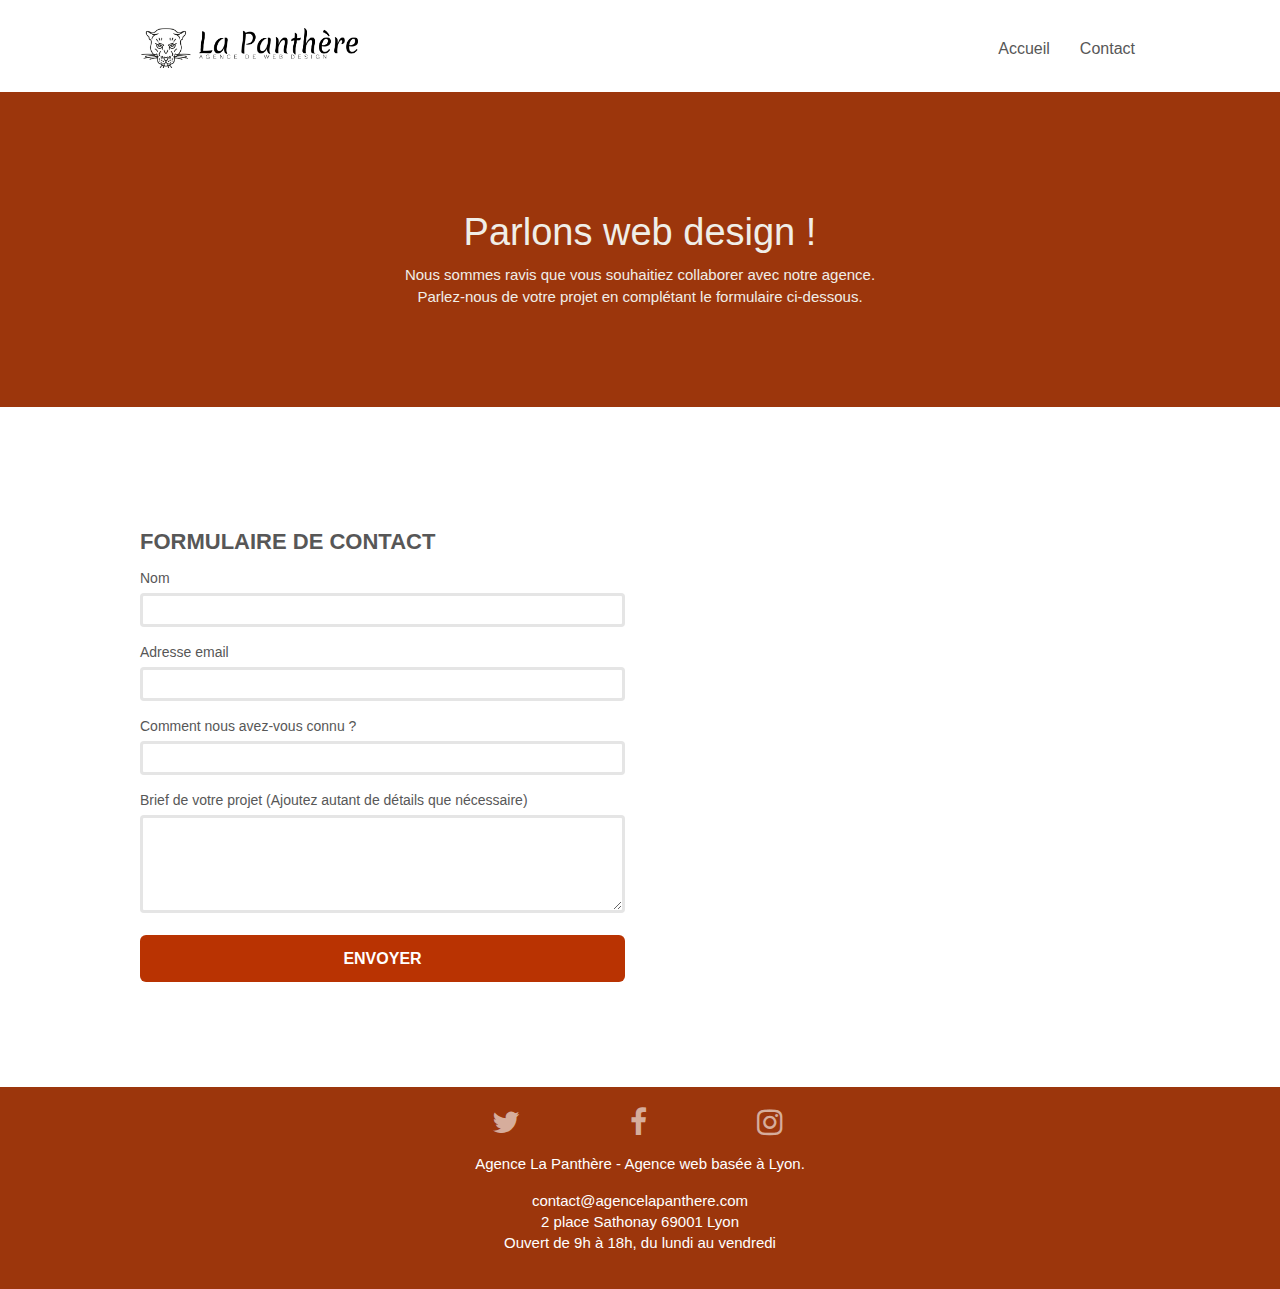
==== contact.html @ 2e058e31 "title footer" ====
<!doctype html>
<html lang="fr">
<head>
    <meta charset="utf-8">
	<meta name="robots" content="index, follow">
    <meta name="description" content="Pour contacter l'Agence de web design La Panthère basé à Lyon, remplissez ce formilaire !">
    <meta name="viewport" content="width=device-width, initial-scale=1.0, viewport-fit=cover">
    <link rel="shortcut icon" type="image/png" href="favicon.jpg">
    <link rel="stylesheet" type="text/css" href="./css/bootstrap.css">
	<link rel="stylesheet" type="text/css" href="style.css">
	<link rel="stylesheet" type="text/css" href="./css/font-awesome.css">
	<link rel="stylesheet" type="text/css" href="./css/et-line.css">
	<script async src="./js/jquery-2.1.0.js"></script>
	<script async src="./js/bootstrap.js"></script>
	<script async src="./js/blocs.js"></script>
	<script async src="./js/jqBootstrapValidation.js"></script>
	<script async src="./js/formHandler.js"></script>
    <title>Formulaire de contact - Agence La Panthère</title>
</head>
<body>
<!-- Principal conteneur -->

<!-- header -->
<header class="bloc bgc-white l-bloc " id="bloc-0">
	<div class="container bloc-sm">
		<nav class="navbar row">
			<div class="navbar-header">
				<a class="navbar-brand" href="index.html"><img src="img/agence-la-panthere-monochrome.webp" alt="La panthere web design logo" height="40"></a>
				<button id="nav-toggle" type="button" class="ui-navbar-toggle navbar-toggle" data-toggle="collapse" data-target=".navbar-1">
					<span class="sr-only">Toggle navigation</span><span class="icon-bar"></span><span class="icon-bar"></span><span class="icon-bar"></span>
				</button>
			</div>
			<div class="collapse navbar-collapse navbar-1 special-dropdown-nav">
				<ul class="site-navigation nav navbar-nav">
					<li>
						<a href="index.html">Accueil</a>
					</li>
					<li>
					</li>
					<li>
						<a href="contact.html">Contact</a>
					</li>
				</ul>
			</div>
		</nav>
	</div>
</header>
<!-- bloc-0 END -->
<main class="page-container">
<!-- bloc-6 -->
<div class="bloc bg-dots-bg bg-repeat bgc-atomic-tangerine d-bloc bloc-bg-texture texture-paper" id="bloc-6">
	<div class="container bloc-lg">
		
		<div class="row">
			<div class="col-sm-12">
				<h1 class="text-center hero-bloc-text tc-white">
					Parlons web design !
				</h1>
				<p class="text-center mg-lg tc-white tight-width-whitespace">
					Nous sommes ravis que vous souhaitiez collaborer avec notre agence.<br>
					Parlez-nous de votre projet en complétant le formulaire ci-dessous.
				</p>
			</div>
		</div>
	</div>
</div>
<!-- bloc-6 END -->

<!-- bloc-7 -->
<div class="bloc bgc-white l-bloc" id="bloc-7">
	<div class="container bloc-lg">
		
		<div class="row">
			<div class="col-sm-6">
				<h2><strong>FORMULAIRE DE CONTACT</strong></h2>
				<form id="form_1" novalidate data-success-msg="Your message has been sent." data-fail-msg="Sorry it seems that our mail server is not responding, Sorry for the inconvenience!">
					<div class="form-group">
						<label for="name">
							Nom
						</label>
						<input id="name" name="user_name" class="form-control" required>
					</div>
					<div class="form-group">
						<label for="email">
							Adresse email
						</label>
						<input id="email" class="form-control" type="email" required>
					</div>
					<div class="form-group">
						<label  for="input_504">
							Comment nous avez-vous connu ?
						</label>
						<input class="form-control" type="text" required id="input_504">
					</div>
					<div class="form-group">
						<label for="message">
							Brief de votre projet (Ajoutez autant de détails que nécessaire)<br>
						</label>
						<textarea id="message" class="form-control" rows="4" cols="50" required></textarea>
					</div> 
					
				</form>
				<button class="bloc-button btn btn-lg btn-block cta-hero btn-atomic-tangerine" type="submit">
						Envoyer
					</button>
			</div>
			
		</div>
	</div>
</div>
<!-- bloc-7 END -->

<!-- ScrollToTop Button -->
<a class="bloc-button btn btn-d scrollToTop" onclick="scrollToTarget('1')"><span class="fa fa-chevron-up"></span></a>
<!-- ScrollToTop Button END-->

</main>
<!-- Footer - bloc-8 -->
<footer class="bloc bgc-atomic-tangerine d-bloc" id="bloc-8">
	<div class="container bloc-sm">
		<div class="row">
			<div class="col-sm-12">
				
				<div class="row row-no-gutters social">
					<div class="col-sm-3">
						<div class="text-center">
							<a class="social" title="Twitter" href="https://twitter.com"><span class="fa fa-twitter icon-md"></span></a>
						</div>
					</div>
					<div class="col-sm-3">
						<div class="text-center">
							<a class="social" title="Facebook" href="https://www.facebook.com"><span class="fa fa-facebook icon-md"></span></a>
						</div>
					</div>
					
					<div class="col-sm-3">
						<div class="text-center">
							<a class="social" title="Instagram" href="https://instagram.com"><span class="fa fa-instagram icon-md"></span></a>
						</div>
					</div>
				</div>
				<div>
					<p class="text-center white">
						Agence La Panthère - Agence web basée à Lyon.<br>
					</p>
					<p class="text-center white">
						contact@agencelapanthere.com<br>2 place Sathonay 69001 Lyon<br>Ouvert de 9h à 18h, du lundi au vendredi<br>
					</p>
				</div>
			</div>
		</div>
	</div>
</footer>
<!-- Footer - bloc-8 END -->
</div>
<!-- Principal conteneur END -->
</body>
</html>
---- style.css ----
body {
    margin: 0;
    padding: 0;
    background: #FFF;
    overflow-x: hidden;
    -webkit-font-smoothing: antialiased;
    -moz-osx-font-smoothing: grayscale;
}

a,
button {
    transition: all .3s ease-in-out;
    outline: none!important;
}

a:hover {
    text-decoration: none;
    cursor: pointer;
}

#page-loading-blocs-notifaction {
    position: fixed;
    top: 0;
    bottom: 0;
    width: 100%;
    z-index: 100000;
    background: #FFFFFF url("img/pageload-spinner.gif") no-repeat center center;
}

.bloc {
    width: 100%;
    clear: both;
    background: 50% 50% no-repeat;
    padding: 0 50px;
    -webkit-background-size: cover;
    -moz-background-size: cover;
    -o-background-size: cover;
    background-size: cover;
    position: relative;
}

.bloc .container {
    padding-left: 0;
    padding-right: 0;
}

.bloc-lg {
    padding: 100px 50px;
}

.bloc-md {
    padding: 50px;
}

.bloc-sm {
    padding: 20px 50px;
}

.bg-center,
.bg-l-edge,
.bg-r-edge,
.bg-t-edge,
.bg-b-edge,
.bg-tl-edge,
.bg-bl-edge,
.bg-tr-edge,
.bg-br-edge,
.bg-repeat {
    -webkit-background-size: auto!important;
    -moz-background-size: auto!important;
    -o-background-size: auto!important;
    background-size: auto!important;
}

.bg-repeat {
    background: repeat;
}

.bg-t-edge {
    background: top no-repeat;
}

.bloc-bg-texture::before {
    content: "";
    background-size: 2px 2px;
    position: absolute;
    top: 0;
    bottom: 0;
    left: 0;
    right: 0;
}

.texture-paper::before {
    background-size: 280px 280px;
}

.b-parallax {
    background-attachment: fixed;
}

.d-bloc {
    color: rgba(255, 255, 255, .7);
}

.d-bloc button:hover {
    color: rgba(255, 255, 255, .9);
}

.d-bloc .icon-round,
.d-bloc .icon-square,
.d-bloc .icon-rounded,
.d-bloc .icon-semi-rounded-a,
.d-bloc .icon-semi-rounded-b {
    border-color: rgba(255, 255, 255, .9);
}

.d-bloc .divider-h span {
    border-color: rgba(255, 255, 255, .2);
}

.d-bloc .a-btn,
.d-bloc .navbar a,
.d-bloc .navbar-brand,
.d-bloc a .icon-sm,
.d-bloc a .icon-md,
.d-bloc a .icon-lg,
.d-bloc a .icon-xl,
.d-bloc h1 a,
.d-bloc h2 a,
.d-bloc h3 a,
.d-bloc h4 a,
.d-bloc h5 a,
.d-bloc h6 a,
.d-bloc p a {
    color: rgba(255, 255, 255, .6);
}

.d-bloc .a-btn:hover,
.d-bloc .navbar a:hover,
.d-bloc .navbar-brand:hover,
.d-bloc a:hover .icon-sm,
.d-bloc a:hover .icon-md,
.d-bloc a:hover .icon-lg,
.d-bloc a:hover .icon-xl,
.d-bloc h1 a:hover,
.d-bloc h2 a:hover,
.d-bloc h3 a:hover,
.d-bloc h4 a:hover,
.d-bloc h5 a:hover,
.d-bloc h6 a:hover,
.d-bloc p a:hover {
    color: rgba(255, 255, 255, 1);
}

.d-bloc .navbar-toggle .icon-bar {
    background: rgba(255, 255, 255, 1);
}

.d-bloc .btn-wire,
.d-bloc .btn-wire:hover {
    color: rgba(255, 255, 255, 1);
    border-color: rgba(255, 255, 255, 1);
}

.d-bloc .panel {
    color: rgba(0, 0, 0, .5);
}

.d-bloc .panel button:hover {
    color: rgba(0, 0, 0, .7);
}

.d-bloc .panel icon {
    border-color: rgba(0, 0, 0, .7);
}

.d-bloc .panel .divider-h span {
    border-color: rgba(0, 0, 0, .1);
}

.d-bloc .panel .a-btn {
    color: rgba(0, 0, 0, .6);
}

.d-bloc .panel .a-btn:hover {
    color: rgba(0, 0, 0, 1);
}

.d-bloc .panel .btn-wire,
.d-bloc .panel .btn-wire:hover {
    color: rgba(0, 0, 0, .7);
    border-color: rgba(0, 0, 0, .3);
}

.d-bloc .panel,
.l-bloc {
    color: rgba(0, 0, 0, .5);
}

.d-bloc .panel button:hover,
.l-bloc button:hover {
    color: rgba(0, 0, 0, .7);
}

.l-bloc .icon-round,
.l-bloc .icon-square,
.l-bloc .icon-rounded,
.l-bloc .icon-semi-rounded-a,
.l-bloc .icon-semi-rounded-b {
    border-color: rgba(0, 0, 0, .7);
}

.d-bloc .panel .divider-h span,
.l-bloc .divider-h span {
    border-color: rgba(0, 0, 0, .1);
}

.d-bloc .panel .a-btn,
.l-bloc .a-btn,
.l-bloc .navbar a,
.l-bloc .navbar-brand,
.l-bloc a .icon-sm,
.l-bloc a .icon-md,
.l-bloc a .icon-lg,
.l-bloc a .icon-xl,
.l-bloc h1 a,
.l-bloc h2 a,
.l-bloc h3 a,
.l-bloc h4 a,
.l-bloc h5 a,
.l-bloc h6 a,
.l-bloc p a {
    color: rgba(0, 0, 0, .6);
}

.d-bloc .panel .a-btn:hover,
.l-bloc .a-btn:hover,
.l-bloc .navbar a:hover,
.l-bloc .navbar-brand:hover,
.l-bloc a:hover .icon-sm,
.l-bloc a:hover .icon-md,
.l-bloc a:hover .icon-lg,
.l-bloc a:hover .icon-xl,
.l-bloc h1 a:hover,
.l-bloc h2 a:hover,
.l-bloc h3 a:hover,
.l-bloc h4 a:hover,
.l-bloc h5 a:hover,
.l-bloc h6 a:hover,
.l-bloc p a:hover {
    color: rgba(0, 0, 0, 1);
}

.l-bloc .navbar-toggle .icon-bar {
    color: rgba(0, 0, 0, .6);
}

.d-bloc .panel .btn-wire,
.d-bloc .panel .btn-wire:hover,
.l-bloc .btn-wire,
.l-bloc .btn-wire:hover {
    color: rgba(0, 0, 0, .7);
    border-color: rgba(0, 0, 0, .3);
}

.voffset {
    margin-top: 30px;
}

.voffset-lg {
    margin-top: 80px;
}

.row-no-gutters {
    margin-right: 0;
    margin-left: 0;
}

.row.row-no-gutters > [class^="col-"],
.row.row-no-gutters > [class*=" col-"] {
    padding-right: 0;
    padding-left: 0;
}

#bloc-1-hero h1 {
    font-size: 32px;
}

.navbar {
    margin-bottom: 0;
    z-index: 1;
}

.navbar-brand {
    height: auto;
    padding: 3px 15px;
    font-size: 25px;
    font-weight: normal;
    font-weight: 600;
    line-height: 44px;
}

.navbar-brand img {
    max-height: 200px;
    margin: 0 5px 0 0;
    display: inline;
}

.navbar-brand img[src$=svg] {
    min-width: 100px;
}

.nav-center .navbar-brand body {
    margin: 0px;
}

.navbar .nav {
    padding-top: 2px;
    margin-right: -16px;
    float: right;
    z-index: 1;
}

.nav > li {
    float: left;
    margin-top: 4px;
    font-size: 16px;
}

.navbar-nav .open .dropdown-menu > li > a {
    text-align: inherit;
}

.nav > li a:hover,
.nav > li a:focus {
    background: transparent;
}

.navbar-toggle {
    margin: 10px 10px 0 0;
    border: 0px;
}

.navbar-toggle:hover {
    background: transparent!important;
}

.navbar-toggle .icon-bar {
    background-color: rgba(0, 0, 0, .5);
    width: 26px;
}

.nav-invert .navbar .nav {
    float: left;
}

.nav-invert .navbar-header,
.nav-invert .navbar-brand {
    float: right;
    position: relative;
    z-index: 2;
}

@media (min-width: 768px) {
    .site-navigation {
        position: absolute;
        top: 50%;
        right: 20px;
        transform: translate(0, -50%);
        -webkit-transform: translateY(-50%);
    }
    .nav > li .dropdown-menu a,
    .nav > li .dropdown-menu a:hover {
        color: #484848;
    }
    .nav-invert .site-navigation {
        left: 0;
        right: 0;
    }
    .nav-center {
        text-align: center;
    }
    .nav-center .navbar-header {
        width: 100%;
    }
    .nav-center .navbar-header,
    .nav-center .navbar-brand,
    .nav-center .nav > li {
        float: none;
        display: inline-block;
    }
    .nav-center .site-navigation {
        position: relative;
        width: 100%;
        right: 0;
        margin-right: 0px;
        margin-top: 20px;
    }
    .nav-center.mini-nav .navbar-toggle {
        float: none;
        margin: 10px auto 0;
    }
}

.nav > li > .dropdown a {
    background: none!important;
    display: block;
    padding: 14px 15px;
}

nav .caret {
    margin: 0 5px;
}

.dropdown-menu .dropdown-menu {
    top: -8px;
    left: 100%;
}

.dropdown-menu .dropmenu-flow-right {
    top: 100%;
    left: 0;
    margin-left: -1px;
    border-top-left-radius: 0;
    border-top-right-radius: 0;
}

.dropdown-menu .dropdown span {
    border: 4px solid black;
    border-top-color: transparent;
    border-right-color: transparent;
    border-bottom-color: transparent;
    margin: 6px -5px 0 0!important;
    float: right;
}

.mg-md {
    margin-top: 10px;
    margin-bottom: 20px;
}

.mg-lg {
    margin-top: 10px;
    margin-bottom: 40px;
}

.btn {
    margin: 0 5px 5px 0;
}

.btn.pull-right {
    margin: 0 0 5px 5px;
}

.btn-d,
.btn-d:hover,
.btn-d:focus {
    color: #FFF;
    background: rgba(0, 0, 0, .3);
}

button {
    outline: none!important;
}

.btn-rd {
    border-radius: 40px;
}

.btn-clean {
    border: 1px solid rgba(0, 0, 0, .08);
    border-bottom-color: rgba(0, 0, 0, .1);
    text-shadow: 0 1px 0 rgba(0, 0, 1, .1);
    box-shadow: 0 1px 3px rgba(0, 0, 1, .25), inset 0 1px 0 0 rgba(255, 255, 255, .15);
}

.icon-md {
    font-size: 30px!important;
}

.icon-lg {
    font-size: 60px!important;
}

.sm-shadow {
    text-shadow: 0 1px 2px rgba(0, 0, 0, .3);
}

.panel-sq,
.panel-sq .panel-heading,
.panel-sq .panel-footer {
    border-radius: 0;
}

.panel-rd {
    border-radius: 30px;
}

.panel-rd .panel-heading {
    border-radius: 29px 29px 0 0;
}

.panel-rd .panel-footer {
    border-radius: 0 0 29px 29px;
}

.form-control {
    border-color: rgba(0, 0, 0, .1);
    box-shadow: none;
}

.scrollToTop {
    width: 40px;
    height: 40px;
    position: fixed;
    bottom: 20px;
    right: 20px;
    opacity: 0;
    z-index: 500;
    transition: all .3s ease-in-out;
}

.scrollToTop span {
    margin-top: 6px;
}

.showScrollTop {
    font-size: 14px;
    opacity: 1;
}

a[data-lightbox] {
    position: relative;
    display: block;
    text-align: center;
}

a[data-lightbox]:hover::before {
    content: "+";
    font-family: "HelveticaNeue-Light", "Helvetica Neue Light", "Helvetica Neue", Helvetica, Arial;
    font-size: 32px;
    width: 50px;
    height: 50px;
    margin-left: -25px;
    border-radius: 50%;
    background: rgba(0, 0, 0, .6);
    color: #FFF;
    font-weight: 100;
    z-index: 1;
    position: absolute;
    top: 50%;
    transform: translateY(-50%);
    -webkit-transform: translateY(-50%);
}

a[data-lightbox]:hover img {
    opacity: 0.6;
    -webkit-animation-fill-mode: none;
    animation-fill-mode: none;
}

#lightbox-modal {
    display: flex;
    align-items: center;
}

#lightbox-modal .modal-dialog {
    width: 90%;
    max-width: 900px;
    margin: 0 auto 0;
}

#lightbox-modal .modal-dialog img {
    max-height: 90vh;
    margin: 0 auto;
}

.lightbox-caption {
    padding: 20px;
    color: #FFF;
    background: rgba(0, 0, 0, .5);
    position: absolute;
    left: 15px;
    right: 15px;
    bottom: 5px;
}

.close-lightbox {
    color: #FFF;
    font-size: 30px;
    position: absolute;
    top: 20px;
    right: 20px;
    z-index: 20;
    background: rgba(0, 0, 0, .5);
    border: none;
    line-height: 30px;
    padding: 0 9px 5px;
    opacity: 0.3;
}

.close-lightbox:hover,
.next-lightbox:hover,
.prev-lightbox:hover {
    opacity: 1.0;
    color: #FFF;
}

.next-lightbox,
.prev-lightbox {
    font-size: 20px;
    color: rgba(255, 255, 255, .9);
    background: rgba(0, 0, 0, .5);
    transition: all .2s ease-in-out;
    position: absolute;
    top: 45%;
    z-index: 1;
    opacity: 0.4;
}

.next-lightbox {
    padding: 6px 8px 1px 13px;
    right: 25px;
}

.prev-lightbox {
    padding: 6px 13px 1px 10px;
    left: 25px;
}

.snapshot-lb .modal-body {
    padding-bottom: 45px;
}

.snapshot-lb .lightbox-caption {
    padding: 0;
    color: rgba(0, 0, 0, .5);
    background: none;
}

h1,
h2,
h3,
h4,
h5,
h6,
p,
label,
.btn,
a {
    font-family: "helvetica";
    font-weight: 400;
    color: #575757!important;
}

.container {
    max-width: 1000px;
}

.hero-bloc-text {
    font-size: 38px;
}

.hero-bloc-text-sub {
    font-size: 36px;
}

.statement-bloc-text {
    line-height: 26px;
    font-style: italic;
    font-size: 20px;
    text-align: center;
    font-weight: lighter;
    max-width: 520px;
    margin: auto auto auto auto;
}

p {
    font-size: 15px;
}

.tight-width-whitespace {
    max-width: 600px;
    margin: auto auto auto auto;
}

.h1 {
    font-size: 20px;
    font-family: "Open Sans";
}

.cta-hero {
    margin-top: 22px;
    color: #FFFFFF!important;
    text-transform: uppercase;
    padding: 12px 28px 12px 28px;
    font-size: 16px;
    font-weight: 700;
}

.social {
    max-width: 400px;
    margin: auto auto auto auto;
}

h2 {
    font-size: 22px;
    line-height: 1.4em;
}

h3 {
    font-size: 15px;
    text-transform: uppercase;
    font-weight: 700;
    color: #333333!important;
}

.med-width-whitespace {
    max-width: 800px;
    margin: auto auto auto auto;
    box-shadow: 0px 0px 0px #000000;
}

h1 {
    color: #333333!important;
}

h4 {
    color: #333333!important;
}

.icons {
    margin-bottom: 14px;
    margin-top: 24px;
}

.white {
    color: #FFFFFF!important;
}

.portfolio-thumb {
    margin-bottom: 24px;
}

.portfolio-row {
    margin-bottom: 44px;
    margin-top: 50px;
}

.avatar {
    box-shadow: 0px 4px 9px rgba(0, 0, 0, 0.3);
}

.black-background {
    background-color: rgb(12 12 11 / 70%);
    padding: 40px 40px 40px 40px;
}

.bold-link {
    font-weight: 900;
    text-decoration: underline!important;
}

.bgc-white {
    background-color: #FFFFFF;
}

.bgc-atomic-tangerine {
    background-color: #9C360C;
}

.tc-white {
    color: #f0eee8!important;
}

.btn-atomic-tangerine {
    background: #b93302;
    color: #FFFFFF!important;
}

.btn-atomic-tangerine:hover {
    background: #c27956!important;
    color: #FFFFFF!important;
}

.ltc-white {
    color: #deb80e!important;
}

.ltc-white:hover {
    color: #cccccc!important;
}

.ltc-atomic-tangerine {
    color: #F3976C!important;
}

.ltc-atomic-tangerine:hover {
    color: #c27956!important;
}

.icon-dark-slate-blue {
    color: #364577!important;
    border-color: #364577!important;
}


.bg-banniere {
    background-image: url("img/agence-la-panthere.webp");
}

.bg-presentation {
    background-image: url("img/image-de-presentation.webp");
}

@media (max-width: 1024px) {
    .bloc {
        padding-left: 20px;
        padding-right: 20px;
    }
    .bloc.full-width-bloc,
    .bloc-tile-2.full-width-bloc .container,
    .bloc-tile-3.full-width-bloc .container,
    .bloc-tile-4.full-width-bloc .container {
        padding-left: 0;
        padding-right: 0;
    }
}

@media (max-width: 992px) and (min-width: 768px) {
    .navbar .nav {
        max-width: 80%
    }
    .nav-center.navbar .nav {
        max-width: 100%
    }
}

@media only screen and (min-width: 768px) and (max-width: 1024px) and (orientation: landscape) {
    .b-parallax {
        background-attachment: scroll;
    }
}

@media only screen and (min-width: 1024px) and (max-width: 1366px) and (-webkit-min-pixel-ratio: 1.5) {
    .b-parallax {
        background-attachment: scroll;
    }
}

@media (max-width: 991px) {
    .container {
        width: 100%;
    }
    .b-parallax {
        background-attachment: scroll;
    }
    .page-container,
    #hero-bloc {
        overflow-x: hidden;
        position: relative;
    }
    
    .bloc-group,
    .bloc-group .bloc {
        display: block;
        width: 100%;
    }
    .bloc-fill-screen .fill-bloc-top-edge,
    .bloc-fill-screen .fill-bloc-bottom-edge {
        padding: 0 20px;  
    }
}

@media (max-width: 767px) {
    .page-container {
        overflow-x: hidden;
        position: relative;
    }
    h1,
    h2,
    h3,
    h4,
    h5,
    h6,
    p,
    #disqus_thread {
        padding-left: 10px!important;
        padding-right: 10px!important;
    }
    .b-parallax {
        background-attachment: scroll;
    }
    .navbar .nav {
        padding-top: 0;
        border-top: 1px solid rgba(0, 0, 0, .2);
        float: none!important;
    }
    .navbar.row {
        margin-left: 0;
        margin-right: 0;
    }
    .site-navigation {
        position: inherit;
        transform: none;
        -webkit-transform: none;
        -ms-transform: none;
    }
    .nav > li {
        margin-top: 0;
        border-bottom: 1px solid rgba(0, 0, 0, .1);
        background: rgba(0, 0, 0, .05);
        text-align: left;
        padding-left: 15px;
        width: 100%;
    }
    .nav > li:hover {
        background: rgba(0, 0, 0, .08);
    }
    .dropdown .dropdown a .caret {
        float: none;
        margin: 5px 0 0 10px!important;
        border: 4px solid black;
        border-bottom-color: transparent;
        border-right-color: transparent;
        border-left-color: transparent;
    }
    #hero-bloc .navbar .nav {
        background: rgba(0, 0, 0, .8);
    }
    #hero-bloc .navbar .nav a {
        color: rgba(255, 255, 255, .6);
    }
    .hero {
        padding: 50px 0;
    }
    .hero-nav {
        left: -1px;
        right: -1px;
    }
    .navbar-collapse {
        padding: 0;
        overflow-x: hidden;
        -webkit-box-shadow: none;
        box-shadow: none;
    }
    .navbar-brand img {
        max-height: 40px;
        width: auto;
    }
    .nav-invert .navbar-header {
        float: none;
        width: 100%;
    }
    .nav-invert .navbar-toggle {
        float: left;
        margin-left: 10px;
    }
    .bloc {
        padding-left: 0;
        padding-right: 0;
    }
    .bloc-xxl,
    .bloc-xl,
    .bloc-lg {
        padding: 40px 0;
    }
    .bloc-sm,
    .bloc-md {
        padding-left: 0;
        padding-right: 0;
    }
    .bloc-tile-2 .container,
    .bloc-tile-3 .container,
    .bloc-tile-4 .container,
    .bloc-fill-screen .fill-bloc-top-edge,
    .bloc-fill-screen .fill-bloc-bottom-edge {
        padding-left: 0;
        padding-right: 0;
    }
    .a-block {
        padding: 0 10px;
    }
    .btn-dwn {
        display: none;
    }
    .voffset {
        margin-top: 5px;
    }
    .voffset-md {
        margin-top: 20px;
    }
    .voffset-lg {
        margin-top: 30px;
    }
    form {
        padding: 5px;
    }
    .close-lightbox {
        display: inline-block;
    }
    .blocsapp-device-iphone5 {
        background-size: 216px 425px;
        padding-top: 60px;
        width: 216px;
        height: 425px;
    }
    .blocsapp-device-iphone5 img {
        width: 180px;
        height: 320px;
    }
}

@media (max-width: 400px) {
    .bloc {
        padding-left: 0;
        padding-right: 0;
    }
}

@media (max-width: 767px) {
    .bloc-mob-center-text {
        text-align: center;
    }
}
.partenaires{
    margin-top: 30px;
}
---- css/et-line.css ----
@font-face {
    font-family: et-line;
    src: url(../fonts/et-line.eot);
    src: url(../fonts/et-line.eot?#iefix) format('embedded-opentype'), url(../fonts/et-line.woff) format('woff'), url(../fonts/et-line.ttf) format('truetype'), url(../fonts/et-line.svg#et-line) format('svg');
    font-weight: 400;
    font-style: normal
}

.et-icon-adjustments,
.et-icon-alarmclock,
.et-icon-anchor,
.et-icon-aperture,
.et-icon-attachment,
.et-icon-bargraph,
.et-icon-basket,
.et-icon-beaker,
.et-icon-bike,
.et-icon-book-open,
.et-icon-briefcase,
.et-icon-browser,
.et-icon-calendar,
.et-icon-camera,
.et-icon-caution,
.et-icon-chat,
.et-icon-circle-compass,
.et-icon-clipboard,
.et-icon-clock,
.et-icon-cloud,
.et-icon-compass,
.et-icon-desktop,
.et-icon-dial,
.et-icon-document,
.et-icon-documents,
.et-icon-download,
.et-icon-dribbble,
.et-icon-edit,
.et-icon-envelope,
.et-icon-expand,
.et-icon-facebook,
.et-icon-flag,
.et-icon-focus,
.et-icon-gears,
.et-icon-genius,
.et-icon-gift,
.et-icon-global,
.et-icon-globe,
.et-icon-googleplus,
.et-icon-grid,
.et-icon-happy,
.et-icon-hazardous,
.et-icon-heart,
.et-icon-hotairballoon,
.et-icon-hourglass,
.et-icon-key,
.et-icon-laptop,
.et-icon-layers,
.et-icon-lifesaver,
.et-icon-lightbulb,
.et-icon-linegraph,
.et-icon-linkedin,
.et-icon-lock,
.et-icon-magnifying-glass,
.et-icon-map,
.et-icon-map-pin,
.et-icon-megaphone,
.et-icon-mic,
.et-icon-mobile,
.et-icon-newspaper,
.et-icon-notebook,
.et-icon-paintbrush,
.et-icon-paperclip,
.et-icon-pencil,
.et-icon-phone,
.et-icon-picture,
.et-icon-pictures,
.et-icon-piechart,
.et-icon-presentation,
.et-icon-pricetags,
.et-icon-printer,
.et-icon-profile-female,
.et-icon-profile-male,
.et-icon-puzzle,
.et-icon-quote,
.et-icon-recycle,
.et-icon-refresh,
.et-icon-ribbon,
.et-icon-rss,
.et-icon-sad,
.et-icon-scissors,
.et-icon-scope,
.et-icon-search,
.et-icon-shield,
.et-icon-speedometer,
.et-icon-strategy,
.et-icon-streetsign,
.et-icon-tablet,
.et-icon-target,
.et-icon-telescope,
.et-icon-toolbox,
.et-icon-tools,
.et-icon-tools-2,
.et-icon-trophy,
.et-icon-tumblr,
.et-icon-twitter,
.et-icon-upload,
.et-icon-video,
.et-icon-wallet,
.et-icon-wine {
    font-family: et-line;
    speak: none;
    font-style: normal;
    font-weight: 400;
    font-variant: normal;
    text-transform: none;
    line-height: 1;
    -webkit-font-smoothing: antialiased;
    -moz-osx-font-smoothing: grayscale;
    display: inline-block
}

.et-icon-mobile:before {
    content: "\e000"
}

.et-icon-laptop:before {
    content: "\e001"
}

.et-icon-desktop:before {
    content: "\e002"
}

.et-icon-tablet:before {
    content: "\e003"
}

.et-icon-phone:before {
    content: "\e004"
}

.et-icon-document:before {
    content: "\e005"
}

.et-icon-documents:before {
    content: "\e006"
}

.et-icon-search:before {
    content: "\e007"
}

.et-icon-clipboard:before {
    content: "\e008"
}

.et-icon-newspaper:before {
    content: "\e009"
}

.et-icon-notebook:before {
    content: "\e00a"
}

.et-icon-book-open:before {
    content: "\e00b"
}

.et-icon-browser:before {
    content: "\e00c"
}

.et-icon-calendar:before {
    content: "\e00d"
}

.et-icon-presentation:before {
    content: "\e00e"
}

.et-icon-picture:before {
    content: "\e00f"
}

.et-icon-pictures:before {
    content: "\e010"
}

.et-icon-video:before {
    content: "\e011"
}

.et-icon-camera:before {
    content: "\e012"
}

.et-icon-printer:before {
    content: "\e013"
}

.et-icon-toolbox:before {
    content: "\e014"
}

.et-icon-briefcase:before {
    content: "\e015"
}

.et-icon-wallet:before {
    content: "\e016"
}

.et-icon-gift:before {
    content: "\e017"
}

.et-icon-bargraph:before {
    content: "\e018"
}

.et-icon-grid:before {
    content: "\e019"
}

.et-icon-expand:before {
    content: "\e01a"
}

.et-icon-focus:before {
    content: "\e01b"
}

.et-icon-edit:before {
    content: "\e01c"
}

.et-icon-adjustments:before {
    content: "\e01d"
}

.et-icon-ribbon:before {
    content: "\e01e"
}

.et-icon-hourglass:before {
    content: "\e01f"
}

.et-icon-lock:before {
    content: "\e020"
}

.et-icon-megaphone:before {
    content: "\e021"
}

.et-icon-shield:before {
    content: "\e022"
}

.et-icon-trophy:before {
    content: "\e023"
}

.et-icon-flag:before {
    content: "\e024"
}

.et-icon-map:before {
    content: "\e025"
}

.et-icon-puzzle:before {
    content: "\e026"
}

.et-icon-basket:before {
    content: "\e027"
}

.et-icon-envelope:before {
    content: "\e028"
}

.et-icon-streetsign:before {
    content: "\e029"
}

.et-icon-telescope:before {
    content: "\e02a"
}

.et-icon-gears:before {
    content: "\e02b"
}

.et-icon-key:before {
    content: "\e02c"
}

.et-icon-paperclip:before {
    content: "\e02d"
}

.et-icon-attachment:before {
    content: "\e02e"
}

.et-icon-pricetags:before {
    content: "\e02f"
}

.et-icon-lightbulb:before {
    content: "\e030"
}

.et-icon-layers:before {
    content: "\e031"
}

.et-icon-pencil:before {
    content: "\e032"
}

.et-icon-tools:before {
    content: "\e033"
}

.et-icon-tools-2:before {
    content: "\e034"
}

.et-icon-scissors:before {
    content: "\e035"
}

.et-icon-paintbrush:before {
    content: "\e036"
}

.et-icon-magnifying-glass:before {
    content: "\e037"
}

.et-icon-circle-compass:before {
    content: "\e038"
}

.et-icon-linegraph:before {
    content: "\e039"
}

.et-icon-mic:before {
    content: "\e03a"
}

.et-icon-strategy:before {
    content: "\e03b"
}

.et-icon-beaker:before {
    content: "\e03c"
}

.et-icon-caution:before {
    content: "\e03d"
}

.et-icon-recycle:before {
    content: "\e03e"
}

.et-icon-anchor:before {
    content: "\e03f"
}

.et-icon-profile-male:before {
    content: "\e040"
}

.et-icon-profile-female:before {
    content: "\e041"
}

.et-icon-bike:before {
    content: "\e042"
}

.et-icon-wine:before {
    content: "\e043"
}

.et-icon-hotairballoon:before {
    content: "\e044"
}

.et-icon-globe:before {
    content: "\e045"
}

.et-icon-genius:before {
    content: "\e046"
}

.et-icon-map-pin:before {
    content: "\e047"
}

.et-icon-dial:before {
    content: "\e048"
}

.et-icon-chat:before {
    content: "\e049"
}

.et-icon-heart:before {
    content: "\e04a"
}

.et-icon-cloud:before {
    content: "\e04b"
}

.et-icon-upload:before {
    content: "\e04c"
}

.et-icon-download:before {
    content: "\e04d"
}

.et-icon-target:before {
    content: "\e04e"
}

.et-icon-hazardous:before {
    content: "\e04f"
}

.et-icon-piechart:before {
    content: "\e050"
}

.et-icon-speedometer:before {
    content: "\e051"
}

.et-icon-global:before {
    content: "\e052"
}

.et-icon-compass:before {
    content: "\e053"
}

.et-icon-lifesaver:before {
    content: "\e054"
}

.et-icon-clock:before {
    content: "\e055"
}

.et-icon-aperture:before {
    content: "\e056"
}

.et-icon-quote:before {
    content: "\e057"
}

.et-icon-scope:before {
    content: "\e058"
}

.et-icon-alarmclock:before {
    content: "\e059"
}

.et-icon-refresh:before {
    content: "\e05a"
}

.et-icon-happy:before {
    content: "\e05b"
}

.et-icon-sad:before {
    content: "\e05c"
}

.et-icon-facebook:before {
    content: "\e05d"
}

.et-icon-twitter:before {
    content: "\e05e"
}

.et-icon-googleplus:before {
    content: "\e05f"
}

.et-icon-rss:before {
    content: "\e060"
}

.et-icon-tumblr:before {
    content: "\e061"
}

.et-icon-linkedin:before {
    content: "\e062"
}

.et-icon-dribbble:before {
    content: "\e063"
}
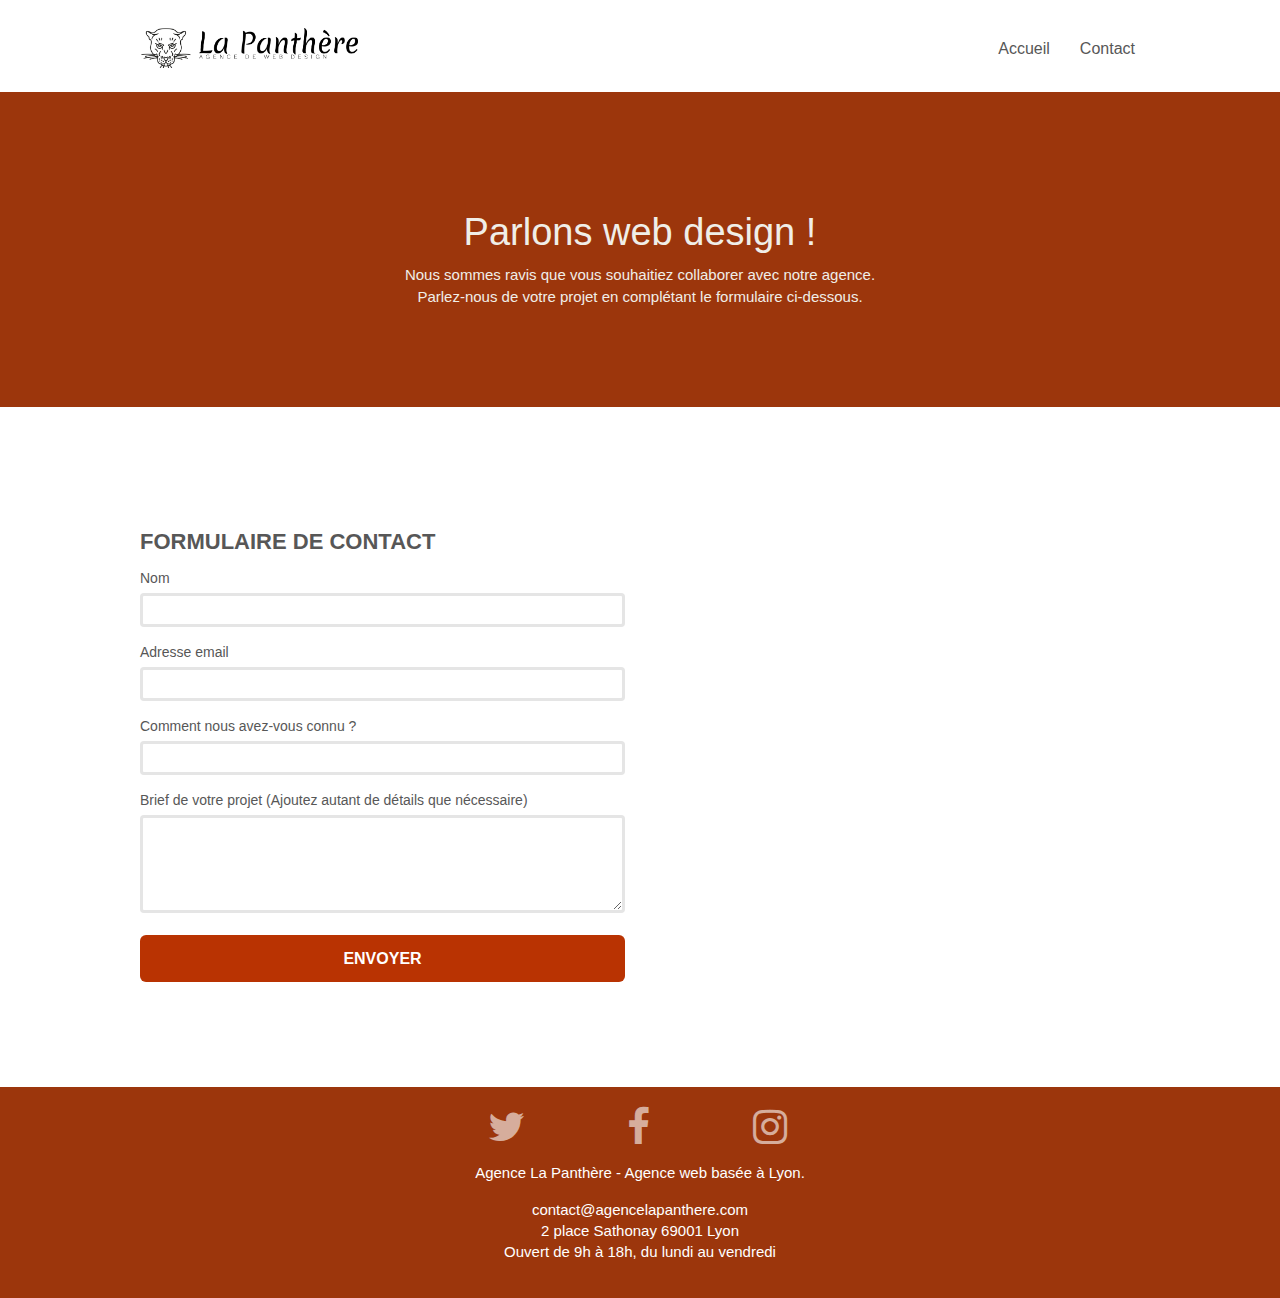
==== commit f2acb78b: "dernières modif" ====
--- a/contact.html
+++ b/contact.html
@@ -10,11 +10,6 @@
 	<link rel="stylesheet" type="text/css" href="style.css">
 	<link rel="stylesheet" type="text/css" href="./css/font-awesome.css">
 	<link rel="stylesheet" type="text/css" href="./css/et-line.css">
-	<script async src="./js/jquery-2.1.0.js"></script>
-	<script async src="./js/bootstrap.js"></script>
-	<script async src="./js/blocs.js"></script>
-	<script async src="./js/jqBootstrapValidation.js"></script>
-	<script async src="./js/formHandler.js"></script>
     <title>Formulaire de contact - Agence La Panthère</title>
 </head>
 <body>
@@ -152,7 +147,11 @@
 	</div>
 </footer>
 <!-- Footer - bloc-8 END -->
-</div>
+    <script async src="./js/jquery-2.1.0.js"></script>
+	<script async src="./js/bootstrap.js"></script>
+	<script async src="./js/blocs.js"></script>
+	<script async src="./js/jqBootstrapValidation.js"></script>
+	<script async src="./js/formHandler.js"></script>
 <!-- Principal conteneur END -->
 </body>
 </html>
--- a/style.css
+++ b/style.css
@@ -475,7 +475,7 @@
 }
 
 .icon-md {
-    font-size: 30px!important;
+    font-size: 40px!important;
 }
 
 .icon-lg {
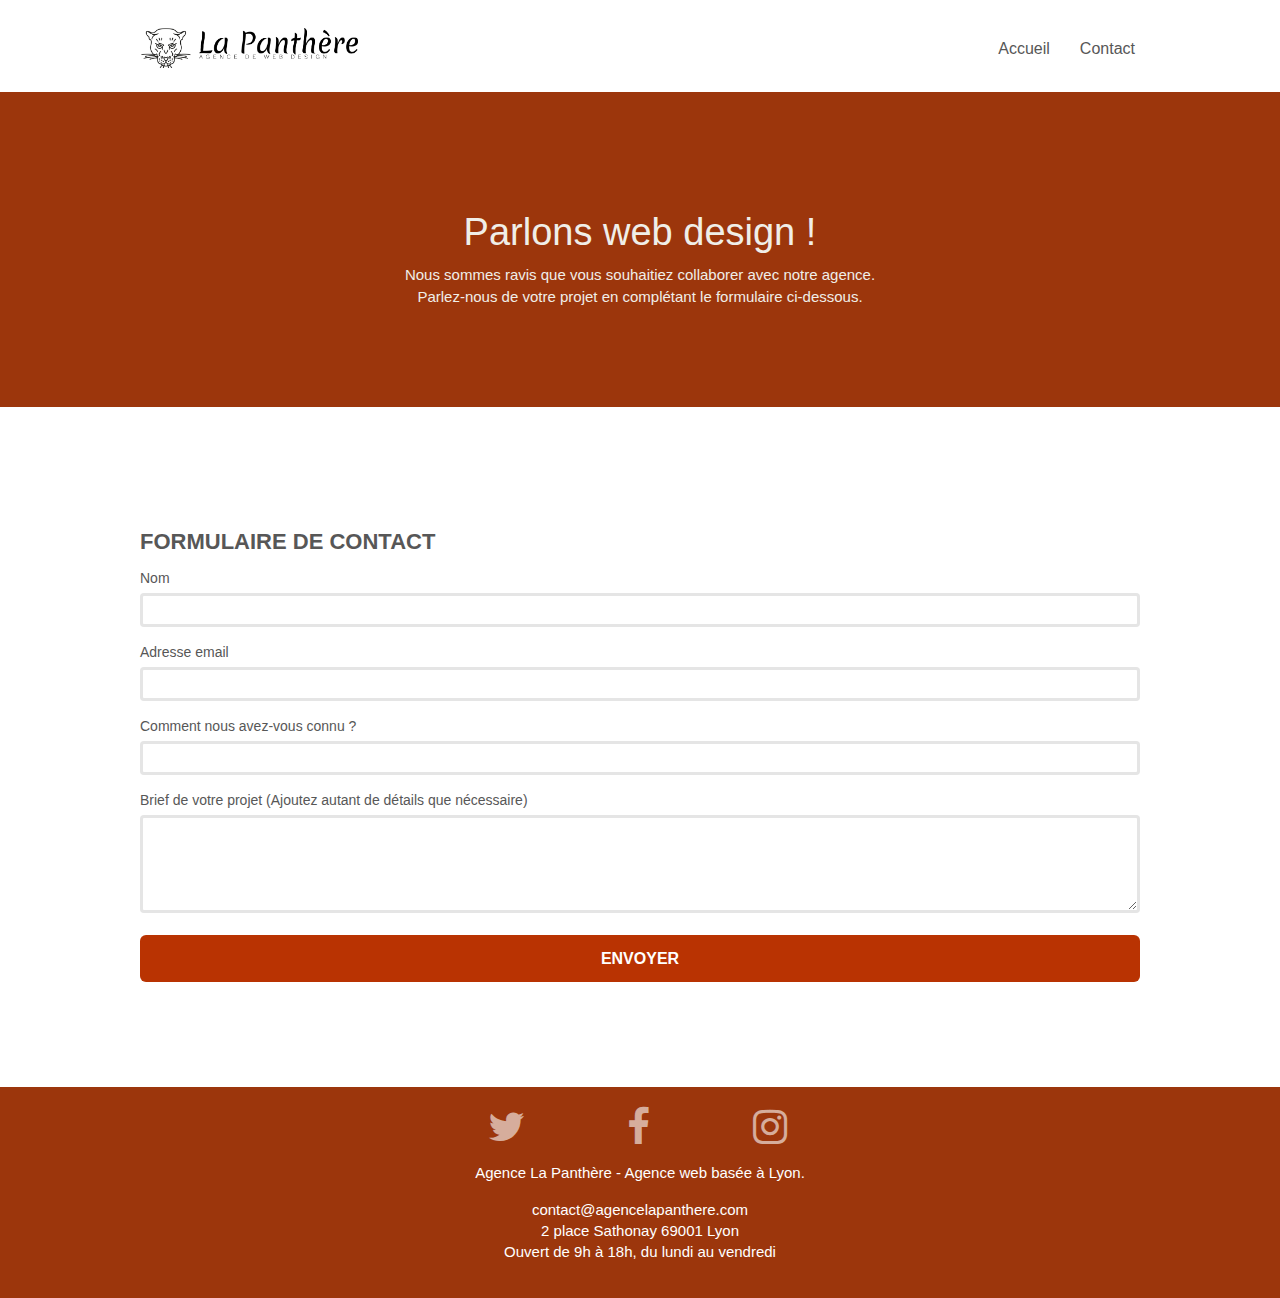
==== commit 54c59423: "scetion" ====
--- a/contact.html
+++ b/contact.html
@@ -66,7 +66,7 @@
 	<div class="container bloc-lg">
 		
 		<div class="row">
-			<div class="col-sm-6">
+			<div class="col-sm-12">
 				<h2><strong>FORMULAIRE DE CONTACT</strong></h2>
 				<form id="form_1" novalidate data-success-msg="Your message has been sent." data-fail-msg="Sorry it seems that our mail server is not responding, Sorry for the inconvenience!">
 					<div class="form-group">
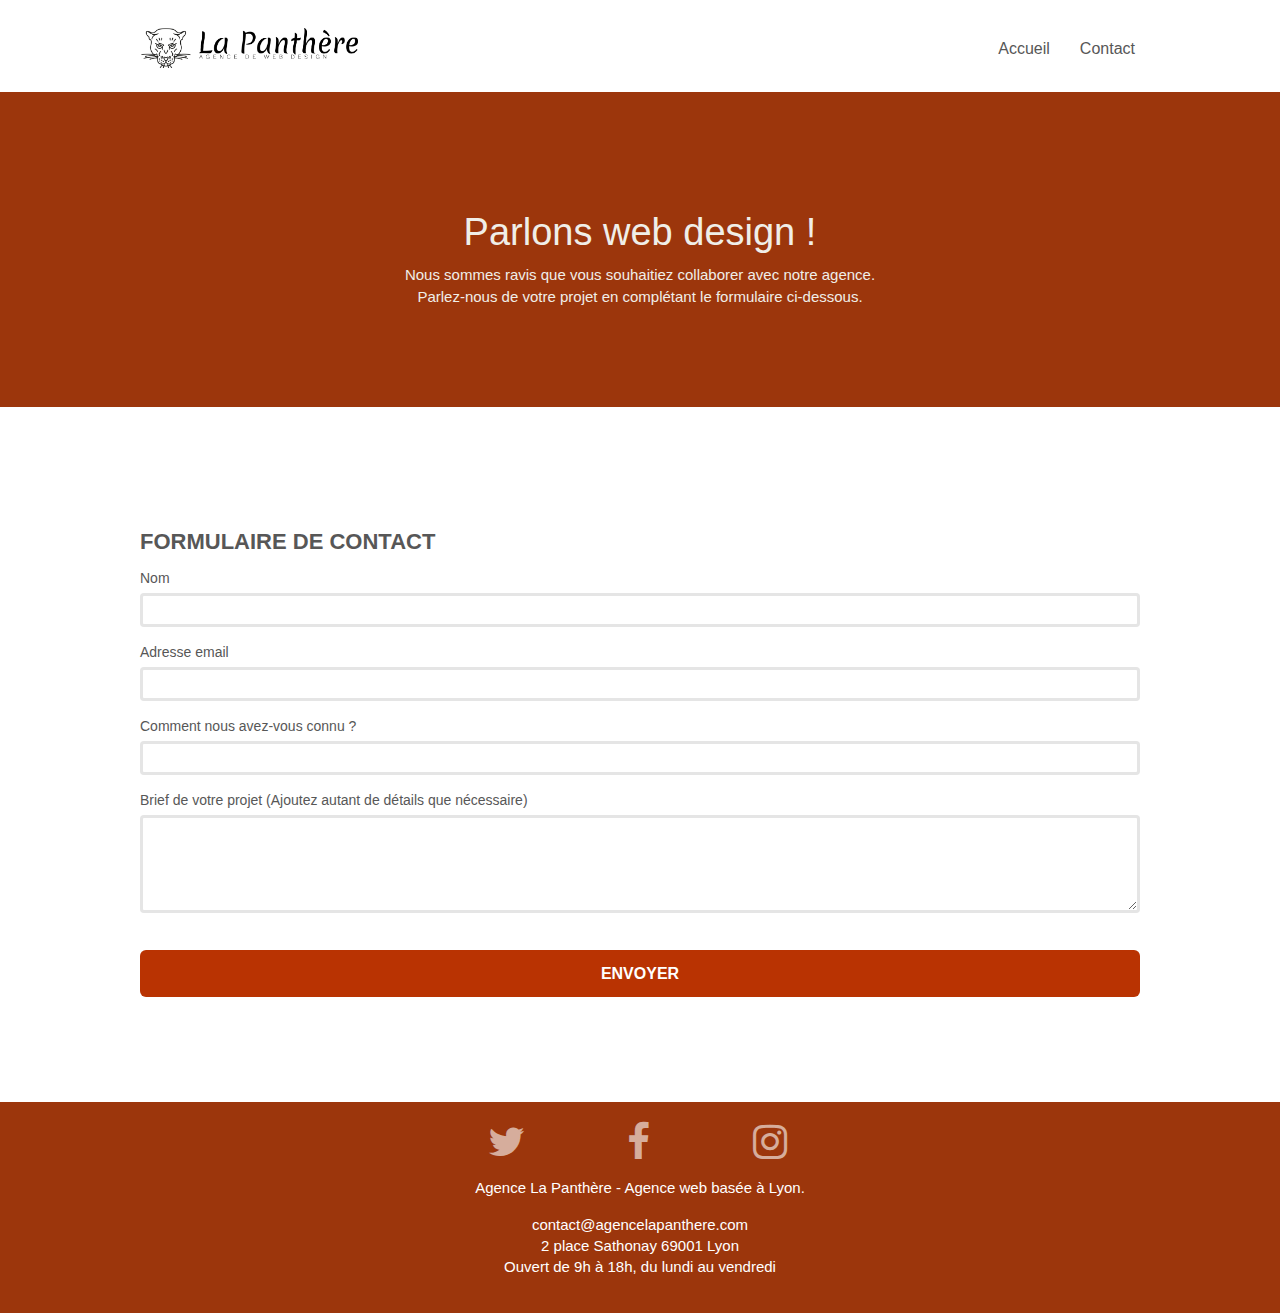
==== commit 37669e95: "performance" ====
--- a/contact.html
+++ b/contact.html
@@ -6,10 +6,10 @@
     <meta name="description" content="Pour contacter l'Agence de web design La Panthère basé à Lyon, remplissez ce formilaire !">
     <meta name="viewport" content="width=device-width, initial-scale=1.0, viewport-fit=cover">
     <link rel="shortcut icon" type="image/png" href="favicon.jpg">
-    <link rel="stylesheet" type="text/css" href="./css/bootstrap.css">
-	<link rel="stylesheet" type="text/css" href="style.css">
-	<link rel="stylesheet" type="text/css" href="./css/font-awesome.css">
-	<link rel="stylesheet" type="text/css" href="./css/et-line.css">
+    <link rel="stylesheet" type="text/css" href="./css/bootstrap.min.css">
+	<link rel="stylesheet" type="text/css" href="style.min.css">
+	<link rel="stylesheet" type="text/css" href="./css/font-awesome.min.css">
+	<link rel="stylesheet" type="text/css" href="./css/et-line.min.css">
     <title>Formulaire de contact - Agence La Panthère</title>
 </head>
 <body>
@@ -147,11 +147,11 @@
 	</div>
 </footer>
 <!-- Footer - bloc-8 END -->
-    <script async src="./js/jquery-2.1.0.js"></script>
-	<script async src="./js/bootstrap.js"></script>
-	<script async src="./js/blocs.js"></script>
-	<script async src="./js/jqBootstrapValidation.js"></script>
-	<script async src="./js/formHandler.js"></script>
+<script src="./js/jquery-2.1.0.min.js" defer></script>
+<script async src="./js/bootstrap.min.js"></script>
+<script async src="./js/blocs.min.js"></script>
+<script src="./js/jquery.touchSwipe.js" defer></script>
+<script async src="./js/gmaps.min.js"></script>
 <!-- Principal conteneur END -->
 </body>
 </html>
--- a/style.min.css
+++ b/style.min.css
@@ -0,0 +1 @@
+.d-bloc .navbar-toggle .icon-bar,body{background:#fff}.bloc .container,.row.row-no-gutters>[class*=" col-"],.row.row-no-gutters>[class^=col-]{padding-right:0;padding-left:0}.nav-center .navbar-brand body,body{margin:0}.nav-invert .navbar .nav,.nav>li{float:left}a,button{outline:0!important}.scrollToTop,a,button{transition:.3s ease-in-out}body{padding:0;overflow-x:hidden;-webkit-font-smoothing:antialiased;-moz-osx-font-smoothing:grayscale}a:hover{text-decoration:none;cursor:pointer}#page-loading-blocs-notifaction{position:fixed;top:0;bottom:0;width:100%;z-index:100000;background:url("img/pageload-spinner.gif") center center no-repeat #fff}.bloc{width:100%;clear:both;background:50% 50%/cover no-repeat;padding:0 50px;-webkit-background-size:cover;-moz-background-size:cover;-o-background-size:cover;position:relative}.bloc-lg{padding:100px 50px}.bloc-md{padding:50px}.bloc-sm{padding:20px 50px}.bg-b-edge,.bg-bl-edge,.bg-br-edge,.bg-center,.bg-l-edge,.bg-r-edge,.bg-repeat,.bg-t-edge,.bg-tl-edge,.bg-tr-edge{-webkit-background-size:auto!important;-moz-background-size:auto!important;-o-background-size:auto!important;background-size:auto!important}.bg-repeat,.nav>li a:focus,.nav>li a:hover{background:0 0}.bg-t-edge{background:top no-repeat}.bloc-bg-texture::before{content:"";background-size:2px 2px;position:absolute;top:0;bottom:0;left:0;right:0}.texture-paper::before{background-size:280px 280px}.nav>li>.dropdown a,.navbar-toggle:hover{background:0 0!important}.b-parallax{background-attachment:fixed}.d-bloc{color:rgba(255,255,255,.7)}.d-bloc button:hover{color:rgba(255,255,255,.9)}.d-bloc .icon-round,.d-bloc .icon-rounded,.d-bloc .icon-semi-rounded-a,.d-bloc .icon-semi-rounded-b,.d-bloc .icon-square{border-color:rgba(255,255,255,.9)}.d-bloc .divider-h span{border-color:rgba(255,255,255,.2)}.d-bloc .a-btn,.d-bloc .navbar a,.d-bloc .navbar-brand,.d-bloc a .icon-lg,.d-bloc a .icon-md,.d-bloc a .icon-sm,.d-bloc a .icon-xl,.d-bloc h1 a,.d-bloc h2 a,.d-bloc h3 a,.d-bloc h4 a,.d-bloc h5 a,.d-bloc h6 a,.d-bloc p a{color:rgba(255,255,255,.6)}.d-bloc .a-btn:hover,.d-bloc .navbar a:hover,.d-bloc .navbar-brand:hover,.d-bloc a:hover .icon-lg,.d-bloc a:hover .icon-md,.d-bloc a:hover .icon-sm,.d-bloc a:hover .icon-xl,.d-bloc h1 a:hover,.d-bloc h2 a:hover,.d-bloc h3 a:hover,.d-bloc h4 a:hover,.d-bloc h5 a:hover,.d-bloc h6 a:hover,.d-bloc p a:hover{color:#fff}.d-bloc .btn-wire,.d-bloc .btn-wire:hover{color:#fff;border-color:#fff}.d-bloc .panel icon,.l-bloc .icon-round,.l-bloc .icon-rounded,.l-bloc .icon-semi-rounded-a,.l-bloc .icon-semi-rounded-b,.l-bloc .icon-square{border-color:rgba(0,0,0,.7)}.d-bloc .panel,.l-bloc{color:rgba(0,0,0,.5)}.d-bloc .panel button:hover,.l-bloc button:hover{color:rgba(0,0,0,.7)}.d-bloc .panel .divider-h span,.l-bloc .divider-h span{border-color:rgba(0,0,0,.1)}.d-bloc .panel .a-btn,.l-bloc .a-btn,.l-bloc .navbar a,.l-bloc .navbar-brand,.l-bloc .navbar-toggle .icon-bar,.l-bloc a .icon-lg,.l-bloc a .icon-md,.l-bloc a .icon-sm,.l-bloc a .icon-xl,.l-bloc h1 a,.l-bloc h2 a,.l-bloc h3 a,.l-bloc h4 a,.l-bloc h5 a,.l-bloc h6 a,.l-bloc p a{color:rgba(0,0,0,.6)}.d-bloc .panel .a-btn:hover,.l-bloc .a-btn:hover,.l-bloc .navbar a:hover,.l-bloc .navbar-brand:hover,.l-bloc a:hover .icon-lg,.l-bloc a:hover .icon-md,.l-bloc a:hover .icon-sm,.l-bloc a:hover .icon-xl,.l-bloc h1 a:hover,.l-bloc h2 a:hover,.l-bloc h3 a:hover,.l-bloc h4 a:hover,.l-bloc h5 a:hover,.l-bloc h6 a:hover,.l-bloc p a:hover{color:#000}.d-bloc .panel .btn-wire,.d-bloc .panel .btn-wire:hover,.l-bloc .btn-wire,.l-bloc .btn-wire:hover{color:rgba(0,0,0,.7);border-color:rgba(0,0,0,.3)}.partenaires,.voffset{margin-top:30px}.voffset-lg{margin-top:80px}.row-no-gutters{margin-right:0;margin-left:0}#bloc-1-hero h1{font-size:32px}.navbar{margin-bottom:0;z-index:1}.navbar-brand{height:auto;padding:3px 15px;font-size:25px;font-weight:600;line-height:44px}.navbar-brand img{max-height:200px;margin:0 5px 0 0;display:inline}.navbar-brand img[src$=svg]{min-width:100px}.navbar .nav{padding-top:2px;margin-right:-16px;float:right;z-index:1}.nav>li{margin-top:4px;font-size:16px}.navbar-nav .open .dropdown-menu>li>a{text-align:inherit}.navbar-toggle{margin:10px 10px 0 0;border:0}.mg-lg,.mg-md{margin-top:10px}.navbar-toggle .icon-bar{background-color:rgba(0,0,0,.5);width:26px}.nav-invert .navbar-brand,.nav-invert .navbar-header{float:right;position:relative;z-index:2}@media (min-width:768px){.site-navigation{position:absolute;top:50%;right:20px;transform:translate(0,-50%);-webkit-transform:translateY(-50%)}.nav>li .dropdown-menu a,.nav>li .dropdown-menu a:hover{color:#484848}.nav-invert .site-navigation{left:0;right:0}.nav-center{text-align:center}.nav-center .navbar-header{width:100%}.nav-center .nav>li,.nav-center .navbar-brand,.nav-center .navbar-header{float:none;display:inline-block}.nav-center .site-navigation{position:relative;width:100%;right:0;margin-right:0;margin-top:20px}.nav-center.mini-nav .navbar-toggle{float:none;margin:10px auto 0}}.nav>li>.dropdown a{display:block;padding:14px 15px}nav .caret{margin:0 5px}.dropdown-menu .dropdown-menu{top:-8px;left:100%}.dropdown-menu .dropmenu-flow-right{top:100%;left:0;margin-left:-1px;border-top-left-radius:0;border-top-right-radius:0}.dropdown-menu .dropdown span{border:4px solid #000;border-top-color:transparent;border-right-color:transparent;border-bottom-color:transparent;margin:6px -5px 0 0!important;float:right}.mg-md{margin-bottom:20px}.mg-lg{margin-bottom:40px}.btn{margin:0 5px 5px 0}.btn.pull-right{margin:0 0 5px 5px}.btn-d,.btn-d:focus,.btn-d:hover{color:#fff;background:rgba(0,0,0,.3)}.close-lightbox,.lightbox-caption,.next-lightbox,.prev-lightbox{background:rgba(0,0,0,.5);position:absolute}.btn-rd{border-radius:40px}.btn-clean{border:1px solid rgba(0,0,0,.08);border-bottom-color:rgba(0,0,0,.1);text-shadow:0 1px 0 rgba(0,0,1,.1);box-shadow:0 1px 3px rgba(0,0,1,.25),inset 0 1px 0 0 rgba(255,255,255,.15)}.icon-md{font-size:40px!important}.icon-lg{font-size:60px!important}.sm-shadow{text-shadow:0 1px 2px rgba(0,0,0,.3)}.panel-sq,.panel-sq .panel-footer,.panel-sq .panel-heading{border-radius:0}.panel-rd{border-radius:30px}.panel-rd .panel-heading{border-radius:29px 29px 0 0}.panel-rd .panel-footer{border-radius:0 0 29px 29px}.form-control{border-color:rgba(0,0,0,.1);box-shadow:none}.scrollToTop{width:40px;height:40px;position:fixed;bottom:20px;right:20px;opacity:0;z-index:500}.scrollToTop span{margin-top:6px}.showScrollTop{font-size:14px;opacity:1}a[data-lightbox]{position:relative;display:block;text-align:center}a[data-lightbox]:hover::before{content:"+";font-family:HelveticaNeue-Light,"Helvetica Neue Light","Helvetica Neue",Helvetica,Arial;font-size:32px;width:50px;height:50px;margin-left:-25px;border-radius:50%;background:rgba(0,0,0,.6);color:#fff;font-weight:100;z-index:1;position:absolute;top:50%;transform:translateY(-50%);-webkit-transform:translateY(-50%)}a[data-lightbox]:hover img{opacity:.6;-webkit-animation-fill-mode:none;animation-fill-mode:none}#lightbox-modal{display:flex;align-items:center}#lightbox-modal .modal-dialog{width:90%;max-width:900px;margin:0 auto}#lightbox-modal .modal-dialog img{max-height:90vh;margin:0 auto}.lightbox-caption{padding:20px;color:#fff;left:15px;right:15px;bottom:5px}.close-lightbox{color:#fff;font-size:30px;top:20px;right:20px;z-index:20;border:none;line-height:30px;padding:0 9px 5px;opacity:.3}.close-lightbox:hover,.next-lightbox:hover,.prev-lightbox:hover{opacity:1;color:#fff}.next-lightbox,.prev-lightbox{font-size:20px;color:rgba(255,255,255,.9);transition:.2s ease-in-out;top:45%;z-index:1;opacity:.4}.next-lightbox{padding:6px 8px 1px 13px;right:25px}.prev-lightbox{padding:6px 13px 1px 10px;left:25px}.snapshot-lb .modal-body{padding-bottom:45px}.snapshot-lb .lightbox-caption{padding:0;color:rgba(0,0,0,.5);background:0 0}.btn,a,h1,h2,h3,h4,h5,h6,label,p{font-family:helvetica;font-weight:400;color:#575757!important}h1,h3,h4{color:#333!important}.cta-hero,.white{color:#fff!important}.container{max-width:1000px}.hero-bloc-text{font-size:38px}.hero-bloc-text-sub{font-size:36px}.statement-bloc-text{line-height:26px;font-style:italic;font-size:20px;text-align:center;font-weight:lighter;max-width:520px;margin:auto}.cta-hero,h3{text-transform:uppercase;font-weight:700}p{font-size:15px}.tight-width-whitespace{max-width:600px;margin:auto}.h1{font-size:20px;font-family:"Open Sans"}.cta-hero{margin-top:22px;padding:12px 28px;font-size:16px}.social{max-width:400px;margin:auto}h2{font-size:22px;line-height:1.4em}h3{font-size:15px}.med-width-whitespace{max-width:800px;margin:auto;box-shadow:0 0 0 #000}.icons{margin-bottom:14px;margin-top:24px}.portfolio-thumb{margin-bottom:24px}.portfolio-row{margin-bottom:44px;margin-top:50px}.avatar{box-shadow:0 4px 9px rgba(0,0,0,.3)}.black-background{background-color:rgb(12 12 11 / 70%);padding:40px}.bold-link{font-weight:900;text-decoration:underline!important}.bgc-white{background-color:#fff}.bgc-atomic-tangerine{background-color:#9c360c}.tc-white{color:#f0eee8!important}.btn-atomic-tangerine{background:#b93302;color:#fff!important}.btn-atomic-tangerine:hover{background:#c27956!important;color:#fff!important}.ltc-white{color:#deb80e!important}.ltc-white:hover{color:#ccc!important}.ltc-atomic-tangerine{color:#f3976c!important}.ltc-atomic-tangerine:hover{color:#c27956!important}.icon-dark-slate-blue{color:#364577!important;border-color:#364577!important}.bg-banniere{background-image:url("img/agence-la-panthere.webp")}.bg-presentation{background-image:url("img/image-de-presentation.webp")}@media (max-width:1024px){.bloc{padding-left:20px;padding-right:20px}.bloc-tile-2.full-width-bloc .container,.bloc-tile-3.full-width-bloc .container,.bloc-tile-4.full-width-bloc .container,.bloc.full-width-bloc{padding-left:0;padding-right:0}}@media (max-width:992px) and (min-width:768px){.navbar .nav{max-width:80%}.nav-center.navbar .nav{max-width:100%}}@media only screen and (min-width:768px) and (max-width:1024px) and (orientation:landscape){.b-parallax{background-attachment:scroll}}@media only screen and (min-width:1024px) and (max-width:1366px) and (-webkit-min-pixel-ratio:1.5){.b-parallax{background-attachment:scroll}}@media (max-width:991px){.container{width:100%}.b-parallax{background-attachment:scroll}#hero-bloc,.page-container{overflow-x:hidden;position:relative}.bloc-group,.bloc-group .bloc{display:block;width:100%}.bloc-fill-screen .fill-bloc-bottom-edge,.bloc-fill-screen .fill-bloc-top-edge{padding:0 20px}}@media (max-width:400px){.bloc{padding-left:0;padding-right:0}}@media (max-width:767px){.page-container{overflow-x:hidden;position:relative}#disqus_thread,h1,h2,h3,h4,h5,h6,p{padding-left:10px!important;padding-right:10px!important}.b-parallax{background-attachment:scroll}.navbar .nav{padding-top:0;border-top:1px solid rgba(0,0,0,.2);float:none!important}.navbar.row{margin-left:0;margin-right:0}.site-navigation{position:inherit;transform:none;-webkit-transform:none;-ms-transform:none}.nav>li{margin-top:0;border-bottom:1px solid rgba(0,0,0,.1);background:rgba(0,0,0,.05);text-align:left;padding-left:15px;width:100%}.nav>li:hover{background:rgba(0,0,0,.08)}.dropdown .dropdown a .caret{float:none;margin:5px 0 0 10px!important;border:4px solid #000;border-bottom-color:transparent;border-right-color:transparent;border-left-color:transparent}#hero-bloc .navbar .nav{background:rgba(0,0,0,.8)}#hero-bloc .navbar .nav a{color:rgba(255,255,255,.6)}.hero{padding:50px 0}.hero-nav{left:-1px;right:-1px}.navbar-collapse{padding:0;overflow-x:hidden;-webkit-box-shadow:none;box-shadow:none}.navbar-brand img{max-height:40px;width:auto}.nav-invert .navbar-header{float:none;width:100%}.nav-invert .navbar-toggle{float:left;margin-left:10px}.bloc,.bloc-fill-screen .fill-bloc-bottom-edge,.bloc-fill-screen .fill-bloc-top-edge,.bloc-md,.bloc-sm,.bloc-tile-2 .container,.bloc-tile-3 .container,.bloc-tile-4 .container{padding-left:0;padding-right:0}.bloc-lg,.bloc-xl,.bloc-xxl{padding:40px 0}.a-block{padding:0 10px}.btn-dwn{display:none}.voffset{margin-top:5px}.voffset-md{margin-top:20px}.voffset-lg{margin-top:30px}form{padding:5px}.close-lightbox{display:inline-block}.blocsapp-device-iphone5{background-size:216px 425px;padding-top:60px;width:216px;height:425px}.blocsapp-device-iphone5 img{width:180px;height:320px}.bloc-mob-center-text{text-align:center}}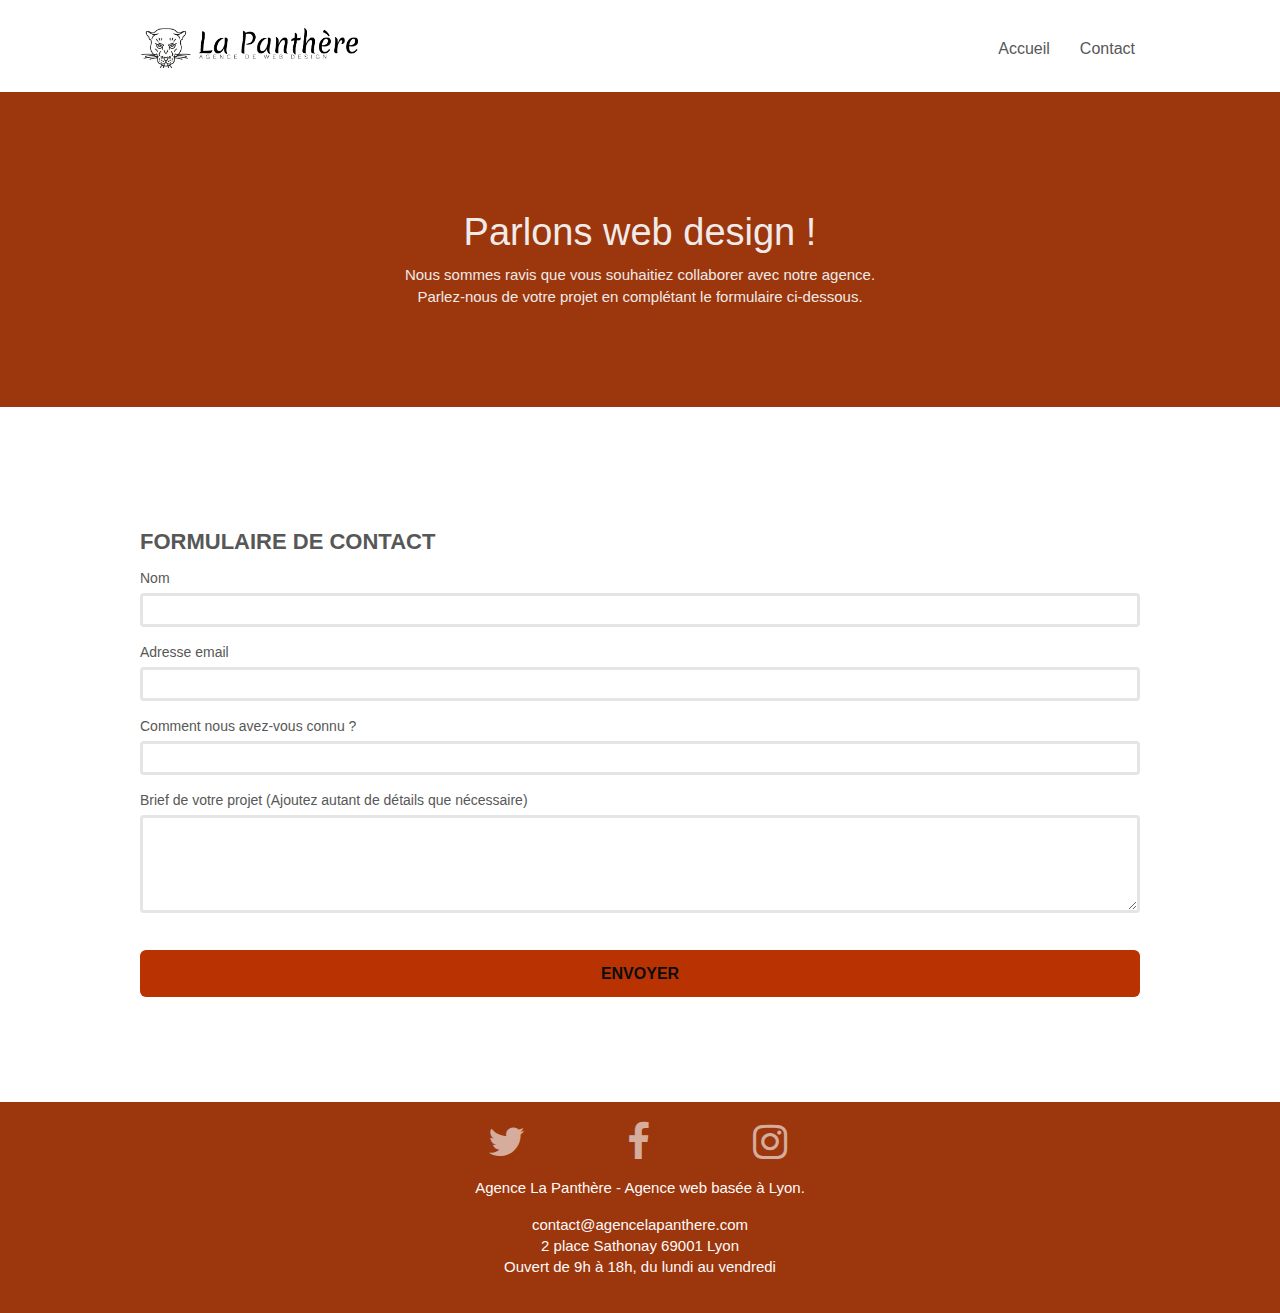
==== commit b131f65d: "style modiféi" ====
--- a/contact.html
+++ b/contact.html
@@ -147,7 +147,7 @@
 	</div>
 </footer>
 <!-- Footer - bloc-8 END -->
-<script src="./js/jquery-2.1.0.min.js" defer></script>
+<script async src="./js/jquery-2.1.0.min.js"></script>
 <script async src="./js/bootstrap.min.js"></script>
 <script async src="./js/blocs.min.js"></script>
 <script src="./js/jquery.touchSwipe.js" defer></script>
--- a/style.min.css
+++ b/style.min.css
@@ -1 +1 @@
-.d-bloc .navbar-toggle .icon-bar,body{background:#fff}.bloc .container,.row.row-no-gutters>[class*=" col-"],.row.row-no-gutters>[class^=col-]{padding-right:0;padding-left:0}.nav-center .navbar-brand body,body{margin:0}.nav-invert .navbar .nav,.nav>li{float:left}a,button{outline:0!important}.scrollToTop,a,button{transition:.3s ease-in-out}body{padding:0;overflow-x:hidden;-webkit-font-smoothing:antialiased;-moz-osx-font-smoothing:grayscale}a:hover{text-decoration:none;cursor:pointer}#page-loading-blocs-notifaction{position:fixed;top:0;bottom:0;width:100%;z-index:100000;background:url("img/pageload-spinner.gif") center center no-repeat #fff}.bloc{width:100%;clear:both;background:50% 50%/cover no-repeat;padding:0 50px;-webkit-background-size:cover;-moz-background-size:cover;-o-background-size:cover;position:relative}.bloc-lg{padding:100px 50px}.bloc-md{padding:50px}.bloc-sm{padding:20px 50px}.bg-b-edge,.bg-bl-edge,.bg-br-edge,.bg-center,.bg-l-edge,.bg-r-edge,.bg-repeat,.bg-t-edge,.bg-tl-edge,.bg-tr-edge{-webkit-background-size:auto!important;-moz-background-size:auto!important;-o-background-size:auto!important;background-size:auto!important}.bg-repeat,.nav>li a:focus,.nav>li a:hover{background:0 0}.bg-t-edge{background:top no-repeat}.bloc-bg-texture::before{content:"";background-size:2px 2px;position:absolute;top:0;bottom:0;left:0;right:0}.texture-paper::before{background-size:280px 280px}.nav>li>.dropdown a,.navbar-toggle:hover{background:0 0!important}.b-parallax{background-attachment:fixed}.d-bloc{color:rgba(255,255,255,.7)}.d-bloc button:hover{color:rgba(255,255,255,.9)}.d-bloc .icon-round,.d-bloc .icon-rounded,.d-bloc .icon-semi-rounded-a,.d-bloc .icon-semi-rounded-b,.d-bloc .icon-square{border-color:rgba(255,255,255,.9)}.d-bloc .divider-h span{border-color:rgba(255,255,255,.2)}.d-bloc .a-btn,.d-bloc .navbar a,.d-bloc .navbar-brand,.d-bloc a .icon-lg,.d-bloc a .icon-md,.d-bloc a .icon-sm,.d-bloc a .icon-xl,.d-bloc h1 a,.d-bloc h2 a,.d-bloc h3 a,.d-bloc h4 a,.d-bloc h5 a,.d-bloc h6 a,.d-bloc p a{color:rgba(255,255,255,.6)}.d-bloc .a-btn:hover,.d-bloc .navbar a:hover,.d-bloc .navbar-brand:hover,.d-bloc a:hover .icon-lg,.d-bloc a:hover .icon-md,.d-bloc a:hover .icon-sm,.d-bloc a:hover .icon-xl,.d-bloc h1 a:hover,.d-bloc h2 a:hover,.d-bloc h3 a:hover,.d-bloc h4 a:hover,.d-bloc h5 a:hover,.d-bloc h6 a:hover,.d-bloc p a:hover{color:#fff}.d-bloc .btn-wire,.d-bloc .btn-wire:hover{color:#fff;border-color:#fff}.d-bloc .panel icon,.l-bloc .icon-round,.l-bloc .icon-rounded,.l-bloc .icon-semi-rounded-a,.l-bloc .icon-semi-rounded-b,.l-bloc .icon-square{border-color:rgba(0,0,0,.7)}.d-bloc .panel,.l-bloc{color:rgba(0,0,0,.5)}.d-bloc .panel button:hover,.l-bloc button:hover{color:rgba(0,0,0,.7)}.d-bloc .panel .divider-h span,.l-bloc .divider-h span{border-color:rgba(0,0,0,.1)}.d-bloc .panel .a-btn,.l-bloc .a-btn,.l-bloc .navbar a,.l-bloc .navbar-brand,.l-bloc .navbar-toggle .icon-bar,.l-bloc a .icon-lg,.l-bloc a .icon-md,.l-bloc a .icon-sm,.l-bloc a .icon-xl,.l-bloc h1 a,.l-bloc h2 a,.l-bloc h3 a,.l-bloc h4 a,.l-bloc h5 a,.l-bloc h6 a,.l-bloc p a{color:rgba(0,0,0,.6)}.d-bloc .panel .a-btn:hover,.l-bloc .a-btn:hover,.l-bloc .navbar a:hover,.l-bloc .navbar-brand:hover,.l-bloc a:hover .icon-lg,.l-bloc a:hover .icon-md,.l-bloc a:hover .icon-sm,.l-bloc a:hover .icon-xl,.l-bloc h1 a:hover,.l-bloc h2 a:hover,.l-bloc h3 a:hover,.l-bloc h4 a:hover,.l-bloc h5 a:hover,.l-bloc h6 a:hover,.l-bloc p a:hover{color:#000}.d-bloc .panel .btn-wire,.d-bloc .panel .btn-wire:hover,.l-bloc .btn-wire,.l-bloc .btn-wire:hover{color:rgba(0,0,0,.7);border-color:rgba(0,0,0,.3)}.partenaires,.voffset{margin-top:30px}.voffset-lg{margin-top:80px}.row-no-gutters{margin-right:0;margin-left:0}#bloc-1-hero h1{font-size:32px}.navbar{margin-bottom:0;z-index:1}.navbar-brand{height:auto;padding:3px 15px;font-size:25px;font-weight:600;line-height:44px}.navbar-brand img{max-height:200px;margin:0 5px 0 0;display:inline}.navbar-brand img[src$=svg]{min-width:100px}.navbar .nav{padding-top:2px;margin-right:-16px;float:right;z-index:1}.nav>li{margin-top:4px;font-size:16px}.navbar-nav .open .dropdown-menu>li>a{text-align:inherit}.navbar-toggle{margin:10px 10px 0 0;border:0}.mg-lg,.mg-md{margin-top:10px}.navbar-toggle .icon-bar{background-color:rgba(0,0,0,.5);width:26px}.nav-invert .navbar-brand,.nav-invert .navbar-header{float:right;position:relative;z-index:2}@media (min-width:768px){.site-navigation{position:absolute;top:50%;right:20px;transform:translate(0,-50%);-webkit-transform:translateY(-50%)}.nav>li .dropdown-menu a,.nav>li .dropdown-menu a:hover{color:#484848}.nav-invert .site-navigation{left:0;right:0}.nav-center{text-align:center}.nav-center .navbar-header{width:100%}.nav-center .nav>li,.nav-center .navbar-brand,.nav-center .navbar-header{float:none;display:inline-block}.nav-center .site-navigation{position:relative;width:100%;right:0;margin-right:0;margin-top:20px}.nav-center.mini-nav .navbar-toggle{float:none;margin:10px auto 0}}.nav>li>.dropdown a{display:block;padding:14px 15px}nav .caret{margin:0 5px}.dropdown-menu .dropdown-menu{top:-8px;left:100%}.dropdown-menu .dropmenu-flow-right{top:100%;left:0;margin-left:-1px;border-top-left-radius:0;border-top-right-radius:0}.dropdown-menu .dropdown span{border:4px solid #000;border-top-color:transparent;border-right-color:transparent;border-bottom-color:transparent;margin:6px -5px 0 0!important;float:right}.mg-md{margin-bottom:20px}.mg-lg{margin-bottom:40px}.btn{margin:0 5px 5px 0}.btn.pull-right{margin:0 0 5px 5px}.btn-d,.btn-d:focus,.btn-d:hover{color:#fff;background:rgba(0,0,0,.3)}.close-lightbox,.lightbox-caption,.next-lightbox,.prev-lightbox{background:rgba(0,0,0,.5);position:absolute}.btn-rd{border-radius:40px}.btn-clean{border:1px solid rgba(0,0,0,.08);border-bottom-color:rgba(0,0,0,.1);text-shadow:0 1px 0 rgba(0,0,1,.1);box-shadow:0 1px 3px rgba(0,0,1,.25),inset 0 1px 0 0 rgba(255,255,255,.15)}.icon-md{font-size:40px!important}.icon-lg{font-size:60px!important}.sm-shadow{text-shadow:0 1px 2px rgba(0,0,0,.3)}.panel-sq,.panel-sq .panel-footer,.panel-sq .panel-heading{border-radius:0}.panel-rd{border-radius:30px}.panel-rd .panel-heading{border-radius:29px 29px 0 0}.panel-rd .panel-footer{border-radius:0 0 29px 29px}.form-control{border-color:rgba(0,0,0,.1);box-shadow:none}.scrollToTop{width:40px;height:40px;position:fixed;bottom:20px;right:20px;opacity:0;z-index:500}.scrollToTop span{margin-top:6px}.showScrollTop{font-size:14px;opacity:1}a[data-lightbox]{position:relative;display:block;text-align:center}a[data-lightbox]:hover::before{content:"+";font-family:HelveticaNeue-Light,"Helvetica Neue Light","Helvetica Neue",Helvetica,Arial;font-size:32px;width:50px;height:50px;margin-left:-25px;border-radius:50%;background:rgba(0,0,0,.6);color:#fff;font-weight:100;z-index:1;position:absolute;top:50%;transform:translateY(-50%);-webkit-transform:translateY(-50%)}a[data-lightbox]:hover img{opacity:.6;-webkit-animation-fill-mode:none;animation-fill-mode:none}#lightbox-modal{display:flex;align-items:center}#lightbox-modal .modal-dialog{width:90%;max-width:900px;margin:0 auto}#lightbox-modal .modal-dialog img{max-height:90vh;margin:0 auto}.lightbox-caption{padding:20px;color:#fff;left:15px;right:15px;bottom:5px}.close-lightbox{color:#fff;font-size:30px;top:20px;right:20px;z-index:20;border:none;line-height:30px;padding:0 9px 5px;opacity:.3}.close-lightbox:hover,.next-lightbox:hover,.prev-lightbox:hover{opacity:1;color:#fff}.next-lightbox,.prev-lightbox{font-size:20px;color:rgba(255,255,255,.9);transition:.2s ease-in-out;top:45%;z-index:1;opacity:.4}.next-lightbox{padding:6px 8px 1px 13px;right:25px}.prev-lightbox{padding:6px 13px 1px 10px;left:25px}.snapshot-lb .modal-body{padding-bottom:45px}.snapshot-lb .lightbox-caption{padding:0;color:rgba(0,0,0,.5);background:0 0}.btn,a,h1,h2,h3,h4,h5,h6,label,p{font-family:helvetica;font-weight:400;color:#575757!important}h1,h3,h4{color:#333!important}.cta-hero,.white{color:#fff!important}.container{max-width:1000px}.hero-bloc-text{font-size:38px}.hero-bloc-text-sub{font-size:36px}.statement-bloc-text{line-height:26px;font-style:italic;font-size:20px;text-align:center;font-weight:lighter;max-width:520px;margin:auto}.cta-hero,h3{text-transform:uppercase;font-weight:700}p{font-size:15px}.tight-width-whitespace{max-width:600px;margin:auto}.h1{font-size:20px;font-family:"Open Sans"}.cta-hero{margin-top:22px;padding:12px 28px;font-size:16px}.social{max-width:400px;margin:auto}h2{font-size:22px;line-height:1.4em}h3{font-size:15px}.med-width-whitespace{max-width:800px;margin:auto;box-shadow:0 0 0 #000}.icons{margin-bottom:14px;margin-top:24px}.portfolio-thumb{margin-bottom:24px}.portfolio-row{margin-bottom:44px;margin-top:50px}.avatar{box-shadow:0 4px 9px rgba(0,0,0,.3)}.black-background{background-color:rgb(12 12 11 / 70%);padding:40px}.bold-link{font-weight:900;text-decoration:underline!important}.bgc-white{background-color:#fff}.bgc-atomic-tangerine{background-color:#9c360c}.tc-white{color:#f0eee8!important}.btn-atomic-tangerine{background:#b93302;color:#fff!important}.btn-atomic-tangerine:hover{background:#c27956!important;color:#fff!important}.ltc-white{color:#deb80e!important}.ltc-white:hover{color:#ccc!important}.ltc-atomic-tangerine{color:#f3976c!important}.ltc-atomic-tangerine:hover{color:#c27956!important}.icon-dark-slate-blue{color:#364577!important;border-color:#364577!important}.bg-banniere{background-image:url("img/agence-la-panthere.webp")}.bg-presentation{background-image:url("img/image-de-presentation.webp")}@media (max-width:1024px){.bloc{padding-left:20px;padding-right:20px}.bloc-tile-2.full-width-bloc .container,.bloc-tile-3.full-width-bloc .container,.bloc-tile-4.full-width-bloc .container,.bloc.full-width-bloc{padding-left:0;padding-right:0}}@media (max-width:992px) and (min-width:768px){.navbar .nav{max-width:80%}.nav-center.navbar .nav{max-width:100%}}@media only screen and (min-width:768px) and (max-width:1024px) and (orientation:landscape){.b-parallax{background-attachment:scroll}}@media only screen and (min-width:1024px) and (max-width:1366px) and (-webkit-min-pixel-ratio:1.5){.b-parallax{background-attachment:scroll}}@media (max-width:991px){.container{width:100%}.b-parallax{background-attachment:scroll}#hero-bloc,.page-container{overflow-x:hidden;position:relative}.bloc-group,.bloc-group .bloc{display:block;width:100%}.bloc-fill-screen .fill-bloc-bottom-edge,.bloc-fill-screen .fill-bloc-top-edge{padding:0 20px}}@media (max-width:400px){.bloc{padding-left:0;padding-right:0}}@media (max-width:767px){.page-container{overflow-x:hidden;position:relative}#disqus_thread,h1,h2,h3,h4,h5,h6,p{padding-left:10px!important;padding-right:10px!important}.b-parallax{background-attachment:scroll}.navbar .nav{padding-top:0;border-top:1px solid rgba(0,0,0,.2);float:none!important}.navbar.row{margin-left:0;margin-right:0}.site-navigation{position:inherit;transform:none;-webkit-transform:none;-ms-transform:none}.nav>li{margin-top:0;border-bottom:1px solid rgba(0,0,0,.1);background:rgba(0,0,0,.05);text-align:left;padding-left:15px;width:100%}.nav>li:hover{background:rgba(0,0,0,.08)}.dropdown .dropdown a .caret{float:none;margin:5px 0 0 10px!important;border:4px solid #000;border-bottom-color:transparent;border-right-color:transparent;border-left-color:transparent}#hero-bloc .navbar .nav{background:rgba(0,0,0,.8)}#hero-bloc .navbar .nav a{color:rgba(255,255,255,.6)}.hero{padding:50px 0}.hero-nav{left:-1px;right:-1px}.navbar-collapse{padding:0;overflow-x:hidden;-webkit-box-shadow:none;box-shadow:none}.navbar-brand img{max-height:40px;width:auto}.nav-invert .navbar-header{float:none;width:100%}.nav-invert .navbar-toggle{float:left;margin-left:10px}.bloc,.bloc-fill-screen .fill-bloc-bottom-edge,.bloc-fill-screen .fill-bloc-top-edge,.bloc-md,.bloc-sm,.bloc-tile-2 .container,.bloc-tile-3 .container,.bloc-tile-4 .container{padding-left:0;padding-right:0}.bloc-lg,.bloc-xl,.bloc-xxl{padding:40px 0}.a-block{padding:0 10px}.btn-dwn{display:none}.voffset{margin-top:5px}.voffset-md{margin-top:20px}.voffset-lg{margin-top:30px}form{padding:5px}.close-lightbox{display:inline-block}.blocsapp-device-iphone5{background-size:216px 425px;padding-top:60px;width:216px;height:425px}.blocsapp-device-iphone5 img{width:180px;height:320px}.bloc-mob-center-text{text-align:center}}+.d-bloc .navbar-toggle .icon-bar,body{background:#fff}.bloc .container,.row.row-no-gutters>[class*=" col-"],.row.row-no-gutters>[class^=col-]{padding-right:0;padding-left:0}.nav-center .navbar-brand body,body{margin:0}.nav-invert .navbar .nav,.nav>li{float:left}a,button{outline:0!important}.scrollToTop,a,button{transition:.3s ease-in-out}body{padding:0;overflow-x:hidden;-webkit-font-smoothing:antialiased;-moz-osx-font-smoothing:grayscale}a:hover{text-decoration:none;cursor:pointer}#page-loading-blocs-notifaction{position:fixed;top:0;bottom:0;width:100%;z-index:100000;background:url("img/pageload-spinner.gif") center center no-repeat #fff}.bloc{width:100%;clear:both;background:50% 50%/cover no-repeat;padding:0 50px;-webkit-background-size:cover;-moz-background-size:cover;-o-background-size:cover;position:relative}.bloc-lg{padding:100px 50px}.bloc-md{padding:50px}.bloc-sm{padding:20px 50px}.bg-b-edge,.bg-bl-edge,.bg-br-edge,.bg-center,.bg-l-edge,.bg-r-edge,.bg-repeat,.bg-t-edge,.bg-tl-edge,.bg-tr-edge{-webkit-background-size:auto!important;-moz-background-size:auto!important;-o-background-size:auto!important;background-size:auto!important}.bg-repeat,.nav>li a:focus,.nav>li a:hover{background:0 0}.bg-t-edge{background:top no-repeat}.bloc-bg-texture::before{content:"";background-size:2px 2px;position:absolute;top:0;bottom:0;left:0;right:0}.texture-paper::before{background-size:280px 280px}.nav>li>.dropdown a,.navbar-toggle:hover{background:0 0!important}.b-parallax{background-attachment:fixed}.d-bloc{color:rgba(255,255,255,.7)}.d-bloc button:hover{color:rgba(255,255,255,.9)}.d-bloc .icon-round,.d-bloc .icon-rounded,.d-bloc .icon-semi-rounded-a,.d-bloc .icon-semi-rounded-b,.d-bloc .icon-square{border-color:rgba(255,255,255,.9)}.d-bloc .divider-h span{border-color:rgba(255,255,255,.2)}.d-bloc .a-btn,.d-bloc .navbar a,.d-bloc .navbar-brand,.d-bloc a .icon-lg,.d-bloc a .icon-md,.d-bloc a .icon-sm,.d-bloc a .icon-xl,.d-bloc h1 a,.d-bloc h2 a,.d-bloc h3 a,.d-bloc h4 a,.d-bloc h5 a,.d-bloc h6 a,.d-bloc p a{color:rgba(255,255,255,.6)}.d-bloc .a-btn:hover,.d-bloc .navbar a:hover,.d-bloc .navbar-brand:hover,.d-bloc a:hover .icon-lg,.d-bloc a:hover .icon-md,.d-bloc a:hover .icon-sm,.d-bloc a:hover .icon-xl,.d-bloc h1 a:hover,.d-bloc h2 a:hover,.d-bloc h3 a:hover,.d-bloc h4 a:hover,.d-bloc h5 a:hover,.d-bloc h6 a:hover,.d-bloc p a:hover{color:#fff}.d-bloc .btn-wire,.d-bloc .btn-wire:hover{color:#fff;border-color:#fff}.d-bloc .panel icon,.l-bloc .icon-round,.l-bloc .icon-rounded,.l-bloc .icon-semi-rounded-a,.l-bloc .icon-semi-rounded-b,.l-bloc .icon-square{border-color:rgba(0,0,0,.7)}.d-bloc .panel,.l-bloc{color:rgba(0,0,0,.5)}.d-bloc .panel button:hover,.l-bloc button:hover{color:rgba(0,0,0,.7)}.d-bloc .panel .divider-h span,.l-bloc .divider-h span{border-color:rgba(0,0,0,.1)}.d-bloc .panel .a-btn,.l-bloc .a-btn,.l-bloc .navbar a,.l-bloc .navbar-brand,.l-bloc .navbar-toggle .icon-bar,.l-bloc a .icon-lg,.l-bloc a .icon-md,.l-bloc a .icon-sm,.l-bloc a .icon-xl,.l-bloc h1 a,.l-bloc h2 a,.l-bloc h3 a,.l-bloc h4 a,.l-bloc h5 a,.l-bloc h6 a,.l-bloc p a{color:rgba(0,0,0,.6)}.d-bloc .panel .a-btn:hover,.l-bloc .a-btn:hover,.l-bloc .navbar a:hover,.l-bloc .navbar-brand:hover,.l-bloc a:hover .icon-lg,.l-bloc a:hover .icon-md,.l-bloc a:hover .icon-sm,.l-bloc a:hover .icon-xl,.l-bloc h1 a:hover,.l-bloc h2 a:hover,.l-bloc h3 a:hover,.l-bloc h4 a:hover,.l-bloc h5 a:hover,.l-bloc h6 a:hover,.l-bloc p a:hover{color:#000}.d-bloc .panel .btn-wire,.d-bloc .panel .btn-wire:hover,.l-bloc .btn-wire,.l-bloc .btn-wire:hover{color:rgba(0,0,0,.7);border-color:rgba(0,0,0,.3)}.partenaires,.voffset{margin-top:30px}.voffset-lg{margin-top:80px}.row-no-gutters{margin-right:0;margin-left:0}#bloc-1-hero h1{font-size:32px}.navbar{margin-bottom:0;z-index:1}.navbar-brand{height:auto;padding:3px 15px;font-size:25px;font-weight:600;line-height:44px}.navbar-brand img{max-height:200px;margin:0 5px 0 0;display:inline}.navbar-brand img[src$=svg]{min-width:100px}.navbar .nav{padding-top:2px;margin-right:-16px;float:right;z-index:1}.nav>li{margin-top:4px;font-size:16px}.navbar-nav .open .dropdown-menu>li>a{text-align:inherit}.navbar-toggle{margin:10px 10px 0 0;border:0}.mg-lg,.mg-md{margin-top:10px}.navbar-toggle .icon-bar{background-color:rgba(0,0,0,.5);width:26px}.nav-invert .navbar-brand,.nav-invert .navbar-header{float:right;position:relative;z-index:2}@media (min-width:768px){.site-navigation{position:absolute;top:50%;right:20px;transform:translate(0,-50%);-webkit-transform:translateY(-50%)}.nav>li .dropdown-menu a,.nav>li .dropdown-menu a:hover{color:#484848}.nav-invert .site-navigation{left:0;right:0}.nav-center{text-align:center}.nav-center .navbar-header{width:100%}.nav-center .nav>li,.nav-center .navbar-brand,.nav-center .navbar-header{float:none;display:inline-block}.nav-center .site-navigation{position:relative;width:100%;right:0;margin-right:0;margin-top:20px}.nav-center.mini-nav .navbar-toggle{float:none;margin:10px auto 0}}.nav>li>.dropdown a{display:block;padding:14px 15px}nav .caret{margin:0 5px}.dropdown-menu .dropdown-menu{top:-8px;left:100%}.dropdown-menu .dropmenu-flow-right{top:100%;left:0;margin-left:-1px;border-top-left-radius:0;border-top-right-radius:0}.dropdown-menu .dropdown span{border:4px solid #000;border-top-color:transparent;border-right-color:transparent;border-bottom-color:transparent;margin:6px -5px 0 0!important;float:right}.mg-md{margin-bottom:20px}.mg-lg{margin-bottom:40px}.btn{margin:0 5px 5px 0}.btn.pull-right{margin:0 0 5px 5px}.btn-d,.btn-d:focus,.btn-d:hover{color:#fff;background:rgba(0,0,0,.3)}.close-lightbox,.lightbox-caption,.next-lightbox,.prev-lightbox{background:rgba(0,0,0,.5);position:absolute}.btn-rd{border-radius:40px}.btn-clean{border:1px solid rgba(0,0,0,.08);border-bottom-color:rgba(0,0,0,.1);text-shadow:0 1px 0 rgba(0,0,1,.1);box-shadow:0 1px 3px rgba(0,0,1,.25),inset 0 1px 0 0 rgba(255,255,255,.15)}.icon-md{font-size:40px!important}.icon-lg{font-size:60px!important}.sm-shadow{text-shadow:0 1px 2px rgba(0,0,0,.3)}.panel-sq,.panel-sq .panel-footer,.panel-sq .panel-heading{border-radius:0}.panel-rd{border-radius:30px}.panel-rd .panel-heading{border-radius:29px 29px 0 0}.panel-rd .panel-footer{border-radius:0 0 29px 29px}.form-control{border-color:rgba(0,0,0,.1);box-shadow:none}.scrollToTop{width:40px;height:40px;position:fixed;bottom:20px;right:20px;opacity:0;z-index:500}.scrollToTop span{margin-top:6px}.showScrollTop{font-size:14px;opacity:1}a[data-lightbox]{position:relative;display:block;text-align:center}a[data-lightbox]:hover::before{content:"+";font-family:HelveticaNeue-Light,"Helvetica Neue Light","Helvetica Neue",Helvetica,Arial;font-size:32px;width:50px;height:50px;margin-left:-25px;border-radius:50%;background:rgba(0,0,0,.6);color:#fff;font-weight:100;z-index:1;position:absolute;top:50%;transform:translateY(-50%);-webkit-transform:translateY(-50%)}a[data-lightbox]:hover img{opacity:.6;-webkit-animation-fill-mode:none;animation-fill-mode:none}#lightbox-modal{display:flex;align-items:center}#lightbox-modal .modal-dialog{width:90%;max-width:900px;margin:0 auto}#lightbox-modal .modal-dialog img{max-height:90vh;margin:0 auto}.lightbox-caption{padding:20px;color:#fff;left:15px;right:15px;bottom:5px}.close-lightbox{color:#fff;font-size:30px;top:20px;right:20px;z-index:20;border:none;line-height:30px;padding:0 9px 5px;opacity:.3}.close-lightbox:hover,.next-lightbox:hover,.prev-lightbox:hover{opacity:1;color:#fff}.next-lightbox,.prev-lightbox{font-size:20px;color:rgba(255,255,255,.9);transition:.2s ease-in-out;top:45%;z-index:1;opacity:.4}.next-lightbox{padding:6px 8px 1px 13px;right:25px}.prev-lightbox{padding:6px 13px 1px 10px;left:25px}.snapshot-lb .modal-body{padding-bottom:45px}.snapshot-lb .lightbox-caption{padding:0;color:rgba(0,0,0,.5);background:0 0}.btn,a,h1,h2,h3,h4,h5,h6,label,p{font-family:helvetica;font-weight:400;color:#575757!important}h1,h3,h4{color:#333!important}.cta-hero,.white{color:rgb(254, 250, 250)!important}.container{max-width:1000px}.hero-bloc-text{font-size:38px}.hero-bloc-text-sub{font-size:36px}.statement-bloc-text{line-height:26px;font-style:italic;font-size:20px;text-align:center;font-weight:lighter;max-width:520px;margin:auto}.cta-hero,h3{text-transform:uppercase;font-weight:700}p{font-size:15px}.tight-width-whitespace{max-width:600px;margin:auto}.h1{font-size:20px;font-family:"Open Sans"}.cta-hero{margin-top:22px;padding:12px 28px;font-size:16px}.social{max-width:400px;margin:auto}h2{font-size:22px;line-height:1.4em}h3{font-size:15px}.med-width-whitespace{max-width:800px;margin:auto;box-shadow:0 0 0 #000}.icons{margin-bottom:14px;margin-top:24px}.portfolio-thumb{margin-bottom:24px}.portfolio-row{margin-bottom:44px;margin-top:50px}.avatar{box-shadow:0 4px 9px rgba(0,0,0,.3)}.black-background{background-color:rgb(12 12 11 / 70%);padding:40px}.bold-link{font-weight:900;text-decoration:underline!important}.bgc-white{background-color:#fff}.bgc-atomic-tangerine{background-color:#9c360c}.tc-white{color:#f0ebe8!important}.btn-atomic-tangerine{background:#b93302;color:rgb(12, 12, 12)!important}.btn-atomic-tangerine:hover{background:#c27956!important;color:#fff!important}.ltc-white{color:#deb80e!important}.ltc-white:hover{color:#ccc!important}.ltc-atomic-tangerine{color:#f3976c!important}.ltc-atomic-tangerine:hover{color:#c27956!important}.icon-dark-slate-blue{color:#364577!important;border-color:#364577!important}.bg-banniere{background-image:url("img/agence-la-panthere.webp")}.bg-presentation{background-image:url("img/image-de-presentation.webp")}@media (max-width:1024px){.bloc{padding-left:20px;padding-right:20px}.bloc-tile-2.full-width-bloc .container,.bloc-tile-3.full-width-bloc .container,.bloc-tile-4.full-width-bloc .container,.bloc.full-width-bloc{padding-left:0;padding-right:0}}@media (max-width:992px) and (min-width:768px){.navbar .nav{max-width:80%}.nav-center.navbar .nav{max-width:100%}}@media only screen and (min-width:768px) and (max-width:1024px) and (orientation:landscape){.b-parallax{background-attachment:scroll}}@media only screen and (min-width:1024px) and (max-width:1366px) and (-webkit-min-pixel-ratio:1.5){.b-parallax{background-attachment:scroll}}@media (max-width:991px){.container{width:100%}.b-parallax{background-attachment:scroll}#hero-bloc,.page-container{overflow-x:hidden;position:relative}.bloc-group,.bloc-group .bloc{display:block;width:100%}.bloc-fill-screen .fill-bloc-bottom-edge,.bloc-fill-screen .fill-bloc-top-edge{padding:0 20px}}@media (max-width:400px){.bloc{padding-left:0;padding-right:0}}@media (max-width:767px){.page-container{overflow-x:hidden;position:relative}#disqus_thread,h1,h2,h3,h4,h5,h6,p{padding-left:10px!important;padding-right:10px!important}.b-parallax{background-attachment:scroll}.navbar .nav{padding-top:0;border-top:1px solid rgba(0,0,0,.2);float:none!important}.navbar.row{margin-left:0;margin-right:0}.site-navigation{position:inherit;transform:none;-webkit-transform:none;-ms-transform:none}.nav>li{margin-top:0;border-bottom:1px solid rgba(0,0,0,.1);background:rgba(0,0,0,.05);text-align:left;padding-left:15px;width:100%}.nav>li:hover{background:rgba(0,0,0,.08)}.dropdown .dropdown a .caret{float:none;margin:5px 0 0 10px!important;border:4px solid #000;border-bottom-color:transparent;border-right-color:transparent;border-left-color:transparent}#hero-bloc .navbar .nav{background:rgba(0,0,0,.8)}#hero-bloc .navbar .nav a{color:rgba(255,255,255,.6)}.hero{padding:50px 0}.hero-nav{left:-1px;right:-1px}.navbar-collapse{padding:0;overflow-x:hidden;-webkit-box-shadow:none;box-shadow:none}.navbar-brand img{max-height:40px;width:auto}.nav-invert .navbar-header{float:none;width:100%}.nav-invert .navbar-toggle{float:left;margin-left:10px}.bloc,.bloc-fill-screen .fill-bloc-bottom-edge,.bloc-fill-screen .fill-bloc-top-edge,.bloc-md,.bloc-sm,.bloc-tile-2 .container,.bloc-tile-3 .container,.bloc-tile-4 .container{padding-left:0;padding-right:0}.bloc-lg,.bloc-xl,.bloc-xxl{padding:40px 0}.a-block{padding:0 10px}.btn-dwn{display:none}.voffset{margin-top:5px}.voffset-md{margin-top:20px}.voffset-lg{margin-top:30px}form{padding:5px}.close-lightbox{display:inline-block}.blocsapp-device-iphone5{background-size:216px 425px;padding-top:60px;width:216px;height:425px}.blocsapp-device-iphone5 img{width:180px;height:320px}.bloc-mob-center-text{text-align:center}}